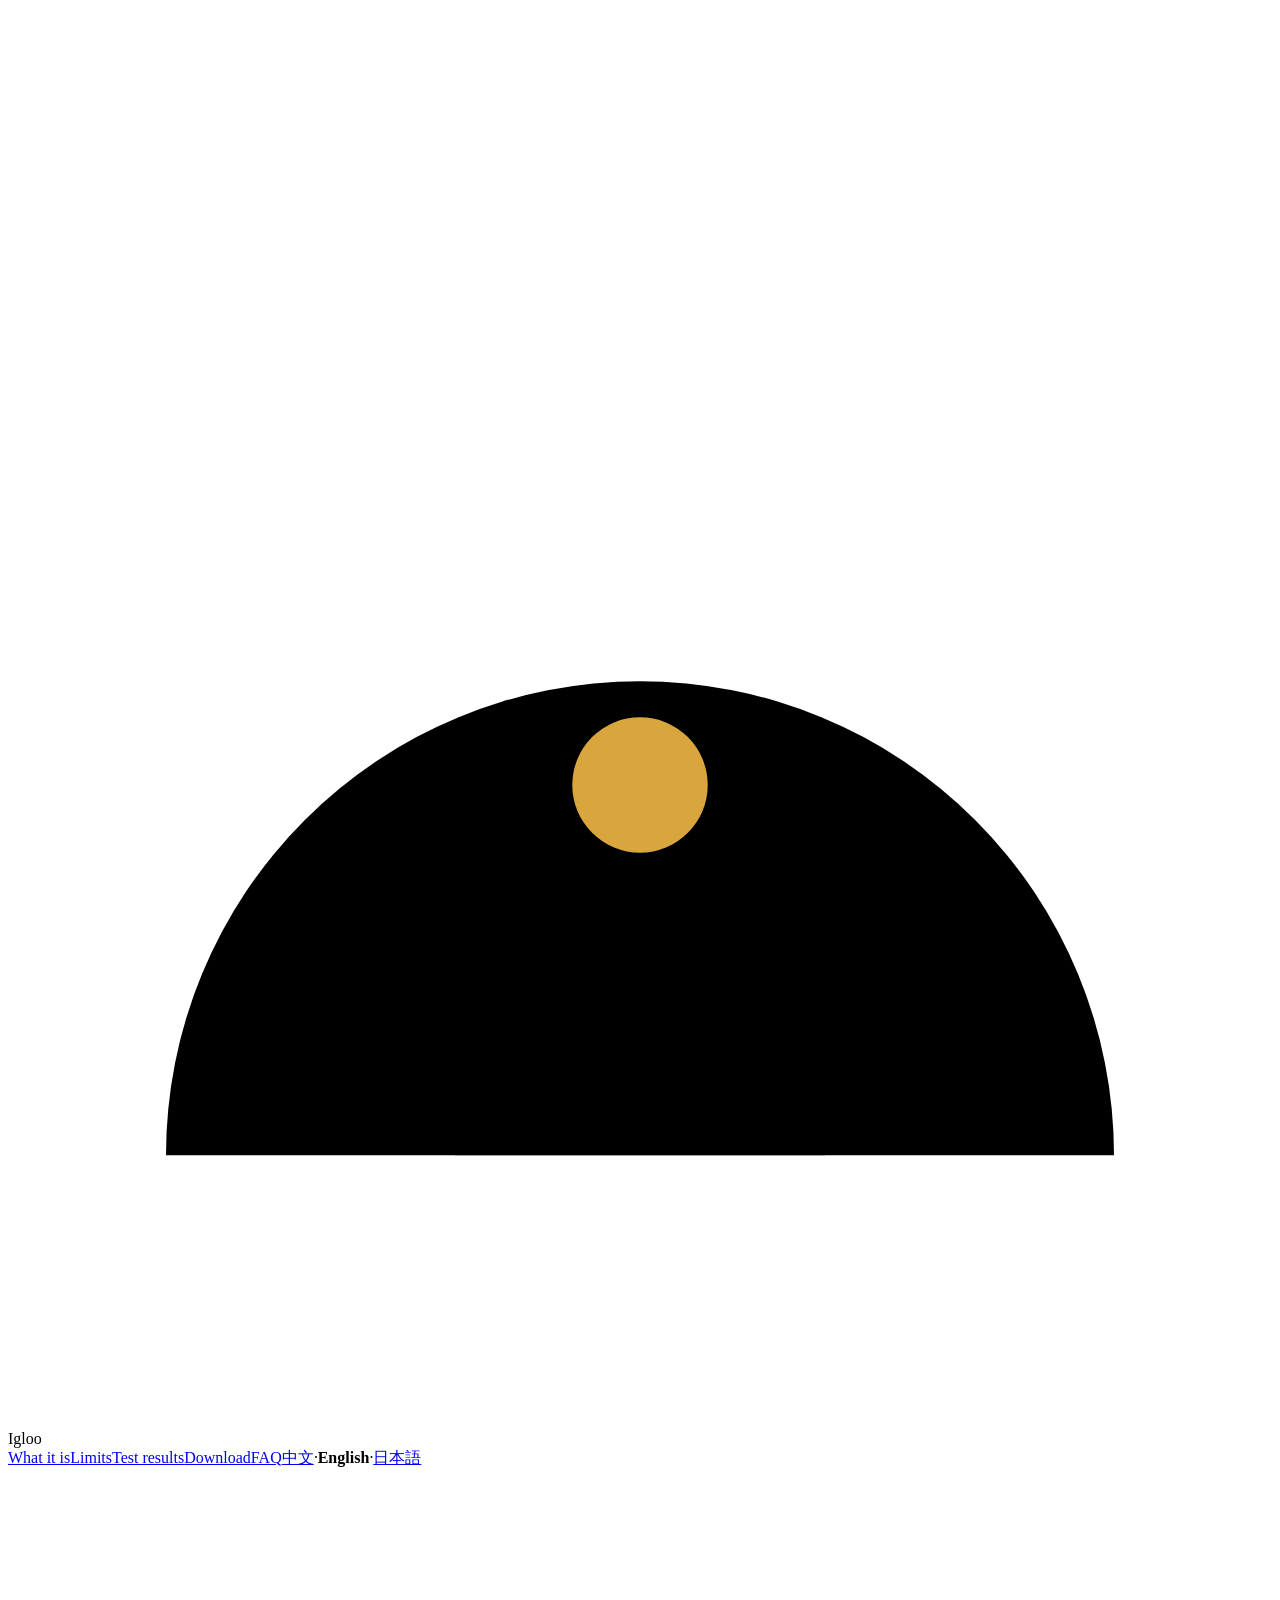
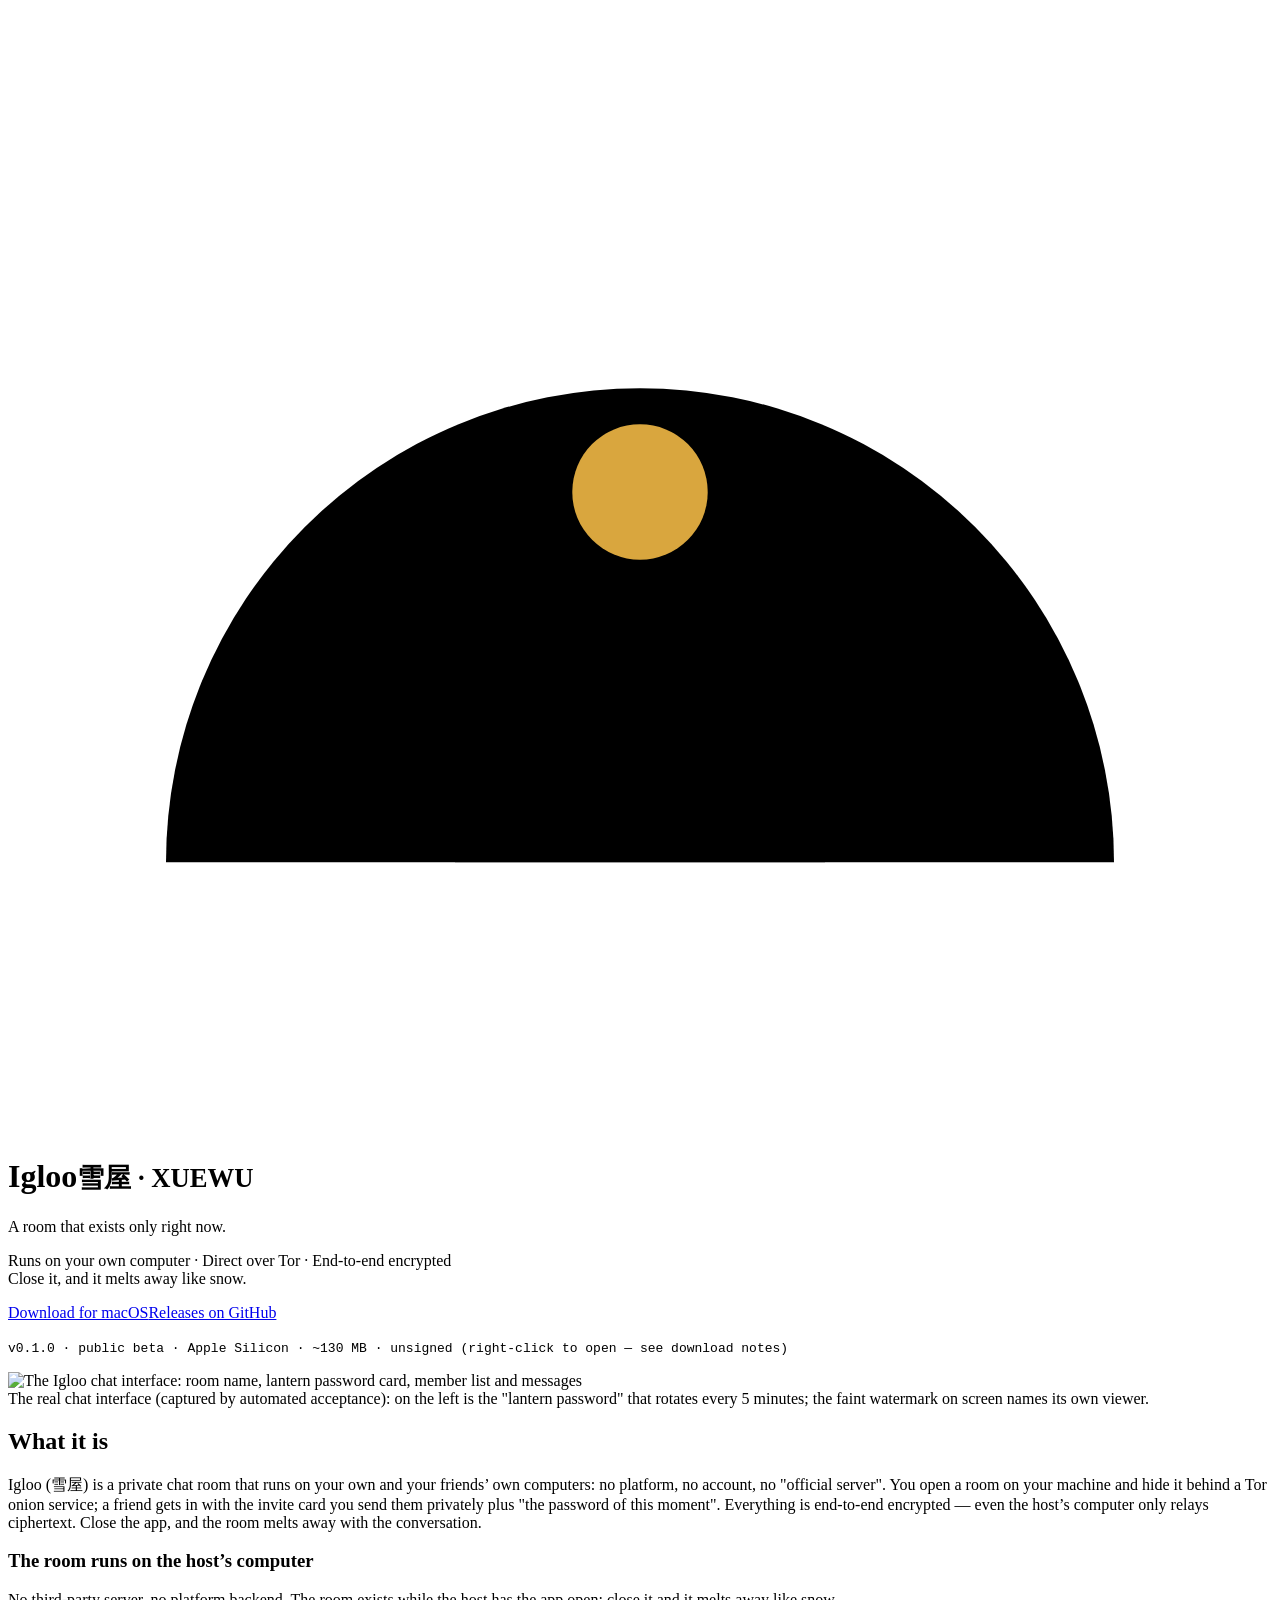
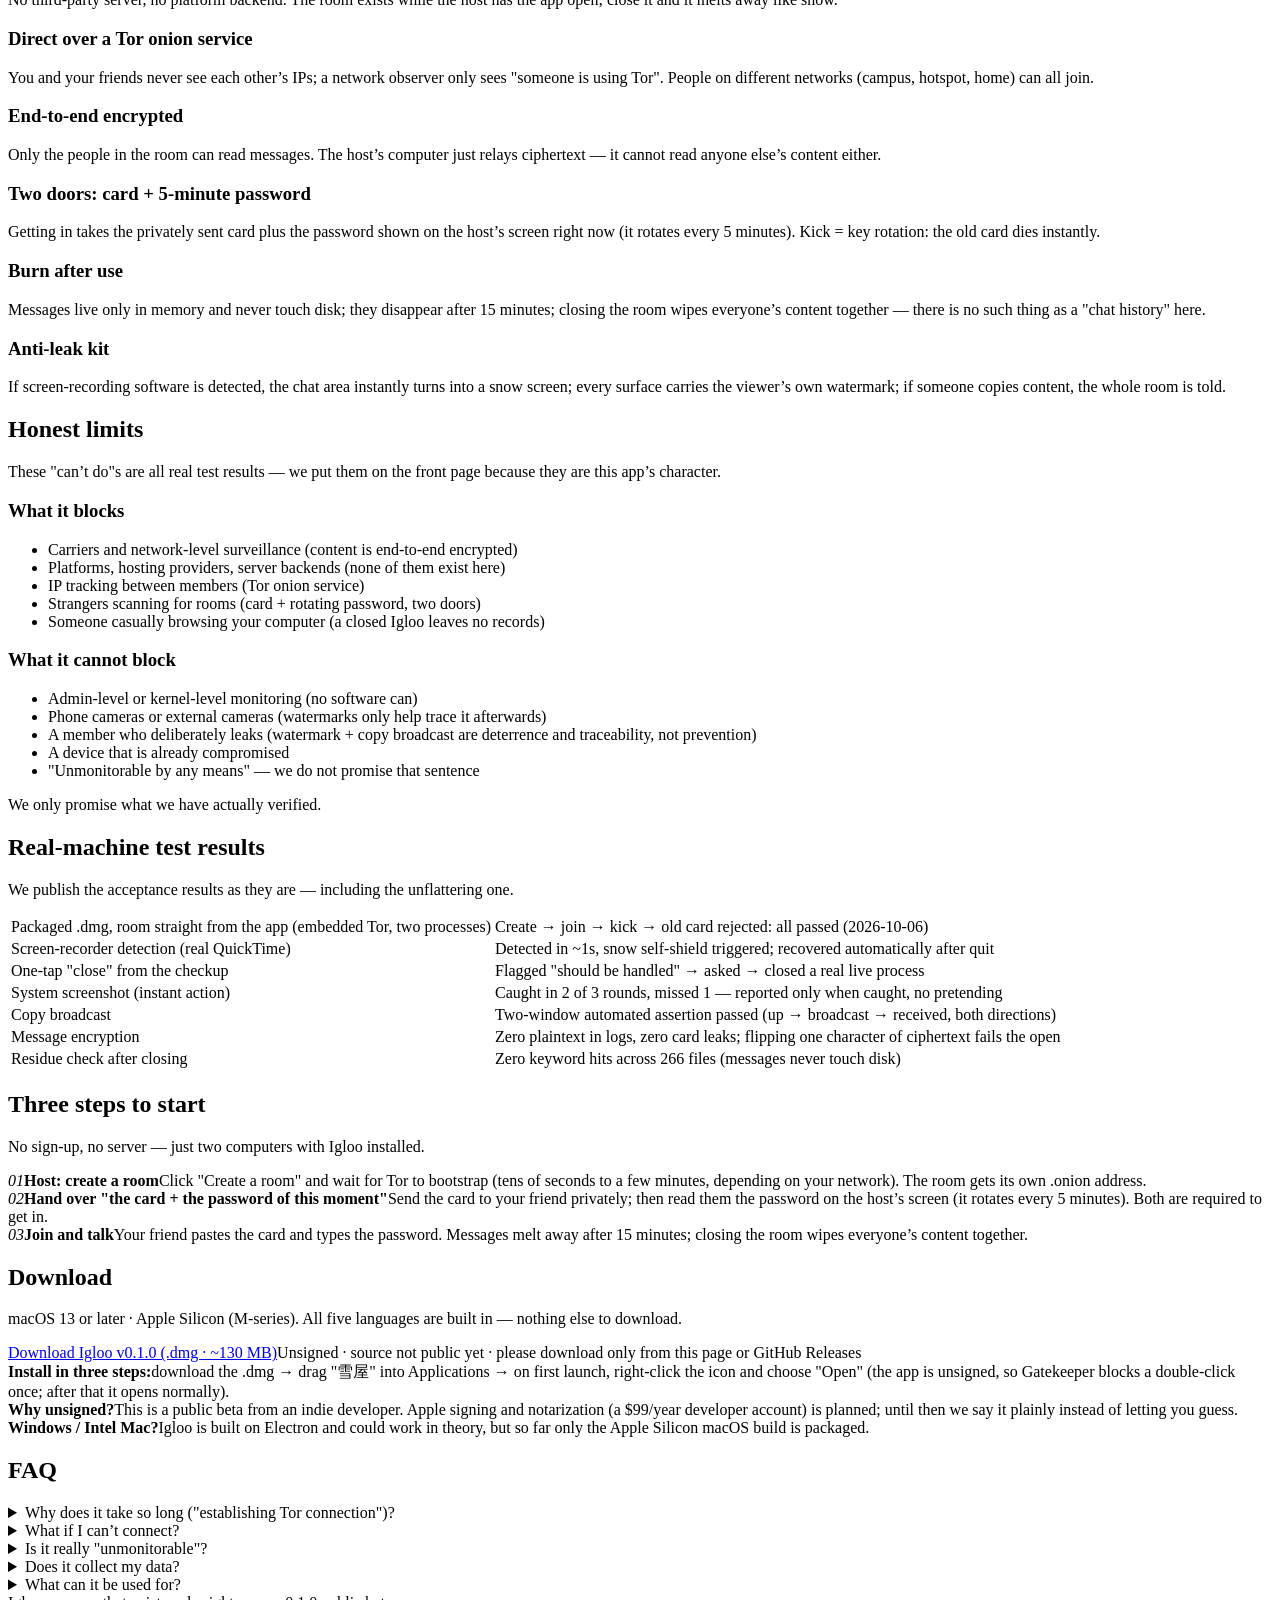
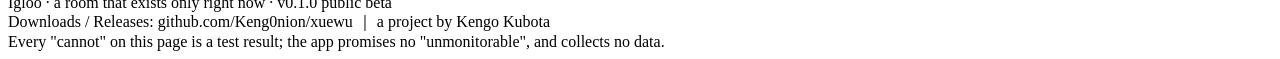
==== en/index.html @ 3a581c91 "site publish 2026-10-06 20:50" ====
<!DOCTYPE html><html lang="en"><head><meta charset="utf-8"><meta name="viewport" content="width=device-width, initial-scale=1"><title>Igloo · a room that exists only right now</title><meta name="description" content="Igloo (雪屋) is a private chat room that runs on your own computer, reaches your friends directly over Tor, is end-to-end encrypted — and melts away when closed. macOS · Apple Silicon · free to download."><link rel="canonical" href="https://keng0nion.github.io/xuewu/en/"><link rel="icon" type="image/svg+xml" href="/xuewu/favicon.svg"><link rel="alternate" hreflang="zh" href="https://keng0nion.github.io/xuewu/"><link rel="alternate" hreflang="en" href="https://keng0nion.github.io/xuewu/en/"><link rel="alternate" hreflang="ja" href="https://keng0nion.github.io/xuewu/ja/"><meta property="og:title" content="Igloo · a room that exists only right now"><meta property="og:description" content="Igloo (雪屋) is a private chat room that runs on your own computer, reaches your friends directly over Tor, is end-to-end encrypted — and melts away when closed. macOS · Apple Silicon · free to download."><meta property="og:type" content="website"><link rel="stylesheet" href="/xuewu/_astro/Home.BK3CpXtd.css"></head><body><canvas id="snow" aria-hidden="true"></canvas><script type="module" src="/xuewu/_astro/SnowField.astro_astro_type_script_index_0_lang.D_aBymF0.js"></script><div class="wrap"><div class="top"><svg class="mark" viewBox="0 0 28 28" aria-hidden="true"><path d="M3.5 22a10.5 10.5 0 0 1 21 0Z"></path><path d="M9.9 22v-1.8a4.1 4.1 0 0 1 8.2 0V22" opacity=".75"></path><circle cx="14" cy="13.8" r="1.5" style="fill:#D9A63E;stroke:none"></circle></svg><span class="name">Igloo</span><nav><a href="#what">What it is</a><a href="#bounds">Limits</a><a href="#tests">Test results</a><a href="#download">Download</a><a href="#faq">FAQ</a><span class="lang"><a href="/xuewu/">中文</a><i>·</i><b>English</b><i>·</i><a href="/xuewu/ja/">日本語</a></span></nav></div><div class="hero"><svg class="bigmark" viewBox="0 0 28 28" aria-hidden="true"><path d="M3.5 22a10.5 10.5 0 0 1 21 0Z"></path><path d="M9.9 22v-1.8a4.1 4.1 0 0 1 8.2 0V22" opacity=".75"></path><circle cx="14" cy="13.8" r="1.5" style="fill:#D9A63E;stroke:none"></circle></svg><h1>Igloo<small>雪屋 · XUEWU</small></h1><p class="tagline">A room that exists only right now.</p><p class="sub">Runs on your own computer · Direct over Tor · End-to-end encrypted<br>Close it, and it melts away like snow.</p><div class="cta"><a class="btn primary" href="#download">Download for macOS</a><a class="btn" href="https://github.com/Keng0nion/xuewu">Releases on GitHub</a></div><p class="meta"><code>v0.1.0 · public beta · Apple Silicon · ~130 MB · unsigned (right-click to open — see download notes)</code></p><div class="shot" data-snow-surface><img src="/xuewu/room.png" alt="The Igloo chat interface: room name, lantern password card, member list and messages"><div class="cap">The real chat interface (captured by automated acceptance): on the left is the &quot;lantern password&quot; that rotates every 5 minutes; the faint watermark on screen names its own viewer.</div></div></div><section id="what"><h2>What it is</h2><p class="intro">Igloo (雪屋) is a private chat room that runs on your own and your friends’ own computers: no platform, no account, no &quot;official server&quot;. You open a room on your machine and hide it behind a Tor onion service; a friend gets in with the invite card you send them privately plus &quot;the password of this moment&quot;. Everything is end-to-end encrypted — even the host’s computer only relays ciphertext. Close the app, and the room melts away with the conversation.</p><div class="grid2"><div class="feat"><h3>The room runs on the host’s computer</h3><p>No third-party server, no platform backend. The room exists while the host has the app open; close it and it melts away like snow.</p></div><div class="feat"><h3>Direct over a Tor onion service</h3><p>You and your friends never see each other’s IPs; a network observer only sees &quot;someone is using Tor&quot;. People on different networks (campus, hotspot, home) can all join.</p></div><div class="feat"><h3>End-to-end encrypted</h3><p>Only the people in the room can read messages. The host’s computer just relays ciphertext — it cannot read anyone else’s content either.</p></div><div class="feat"><h3>Two doors: card + 5-minute password</h3><p>Getting in takes the privately sent card plus the password shown on the host’s screen right now (it rotates every 5 minutes). Kick = key rotation: the old card dies instantly.</p></div><div class="feat"><h3>Burn after use</h3><p>Messages live only in memory and never touch disk; they disappear after 15 minutes; closing the room wipes everyone’s content together — there is no such thing as a &quot;chat history&quot; here.</p></div><div class="feat"><h3>Anti-leak kit</h3><p>If screen-recording software is detected, the chat area instantly turns into a snow screen; every surface carries the viewer’s own watermark; if someone copies content, the whole room is told.</p></div></div></section><section id="bounds"><h2>Honest limits</h2><p class="lead">These &quot;can’t do&quot;s are all real test results — we put them on the front page because they are this app’s character.</p><div class="bounds"><div class="b can"><h3>What it blocks</h3><ul><li>Carriers and network-level surveillance (content is end-to-end encrypted)</li><li>Platforms, hosting providers, server backends (none of them exist here)</li><li>IP tracking between members (Tor onion service)</li><li>Strangers scanning for rooms (card + rotating password, two doors)</li><li>Someone casually browsing your computer (a closed Igloo leaves no records)</li></ul></div><div class="b cant"><h3>What it cannot block</h3><ul><li>Admin-level or kernel-level monitoring (no software can)</li><li>Phone cameras or external cameras (watermarks only help trace it afterwards)</li><li>A member who deliberately leaks (watermark + copy broadcast are deterrence and traceability, not prevention)</li><li>A device that is already compromised</li><li>&quot;Unmonitorable by any means&quot; — we do not promise that sentence</li></ul></div></div><p class="promise">We only promise what we have actually verified.</p></section><section id="tests"><h2>Real-machine test results</h2><p class="lead">We publish the acceptance results as they are — including the unflattering one.</p><table class="res"><tr><td>Packaged .dmg, room straight from the app (embedded Tor, two processes)</td><td class="y">Create → join → kick → old card rejected: all passed (2026-10-06)</td></tr><tr><td>Screen-recorder detection (real QuickTime)</td><td class="y">Detected in ~1s, snow self-shield triggered; recovered automatically after quit</td></tr><tr><td>One-tap &quot;close&quot; from the checkup</td><td class="y">Flagged &quot;should be handled&quot; → asked → closed a real live process</td></tr><tr><td>System screenshot (instant action)</td><td class="w">Caught in 2 of 3 rounds, missed 1 — reported only when caught, no pretending</td></tr><tr><td>Copy broadcast</td><td class="y">Two-window automated assertion passed (up → broadcast → received, both directions)</td></tr><tr><td>Message encryption</td><td class="y">Zero plaintext in logs, zero card leaks; flipping one character of ciphertext fails the open</td></tr><tr><td>Residue check after closing</td><td class="y">Zero keyword hits across 266 files (messages never touch disk)</td></tr></table></section><section id="how"><h2>Three steps to start</h2><p class="lead">No sign-up, no server — just two computers with Igloo installed.</p><div class="steps"><div class="step"><i>01</i><b>Host: create a room</b><span>Click &quot;Create a room&quot; and wait for Tor to bootstrap (tens of seconds to a few minutes, depending on your network). The room gets its own .onion address.</span></div><div class="step"><i>02</i><b>Hand over &quot;the card + the password of this moment&quot;</b><span>Send the card to your friend privately; then read them the password on the host’s screen (it rotates every 5 minutes). Both are required to get in.</span></div><div class="step"><i>03</i><b>Join and talk</b><span>Your friend pastes the card and types the password. Messages melt away after 15 minutes; closing the room wipes everyone’s content together.</span></div></div></section><section id="download"><h2>Download</h2><p class="lead">macOS 13 or later · Apple Silicon (M-series). All five languages are built in — nothing else to download.</p><div class="dl"><div class="row"><a class="btn primary" href="https://github.com/Keng0nion/xuewu/releases/latest/download/Igloo-0.1.0-arm64.dmg">Download Igloo v0.1.0 (.dmg · ~130 MB)</a><span class="meta" style="margin:0">Unsigned · source not public yet · please download only from this page or GitHub Releases</span></div><div class="install"><b>Install in three steps:</b>download the .dmg → drag &quot;雪屋&quot; into Applications → on first launch, right-click the icon and choose &quot;Open&quot; (the app is unsigned, so Gatekeeper blocks a double-click once; after that it opens normally).<br><b>Why unsigned?</b>This is a public beta from an indie developer. Apple signing and notarization (a $99/year developer account) is planned; until then we say it plainly instead of letting you guess.<br><b>Windows / Intel Mac?</b>Igloo is built on Electron and could work in theory, but so far only the Apple Silicon macOS build is packaged.</div></div></section><section id="faq"><h2>FAQ</h2><details><summary>Why does it take so long (&quot;establishing Tor connection&quot;)?</summary><p>Tor first has to pick circuits and download network descriptions; the first bootstrap usually takes tens of seconds to a few minutes — it is not stuck. The waiting screen shows the real stages as they happen (Tor connection → room connection) and offers a &quot;cancel&quot; after three seconds.</p></details><details><summary>What if I can’t connect?</summary><p>Two common causes: ① the password expired — it rotates every 5 minutes, so ask for &quot;the one right now&quot;; ② the host closed the room, or the network hiccuped. The UI tells you which one it is; it never pretends to be connecting.</p></details><details><summary>Is it really &quot;unmonitorable&quot;?</summary><p>We do not promise that sentence — no software can. Igloo does two things: it blocks network-level surveillance (end-to-end encryption + Tor), and it does its best on the device side (a checkup for screen recorders, remote control, login items, with a heads-up when something looks off). If the other side’s monitoring sits at the lowest level of your OS, or they have your admin rights: no software can stop that, and neither can Igloo.</p></details><details><summary>Does it collect my data?</summary><p>Zero telemetry, zero update checks, zero cloud. Apart from talking to the local Tor process, it makes no network requests. The only disk write is one line of language preference (mode 0600); messages, keys and cards live only in memory and are zeroed on close. You can verify it yourself: after closing Igloo, look at ~/Library/Application Support/雪屋 (just that one line) and any xuewu* files under /tmp (nothing is left). Our own residue checker found zero keyword hits across 266 files.</p></details><details><summary>What can it be used for?</summary><p>Private communication: friend groups, family, conversations that need to stay private. Please follow the laws where you live.</p></details></section><footer>Igloo · a room that exists only right now · v0.1.0 public beta<br>Downloads / Releases: github.com/Keng0nion/xuewu ｜ a project by Kengo Kubota<br>Every &quot;cannot&quot; on this page is a test result; the app promises no &quot;unmonitorable&quot;, and collects no data.</footer></div></body></html>
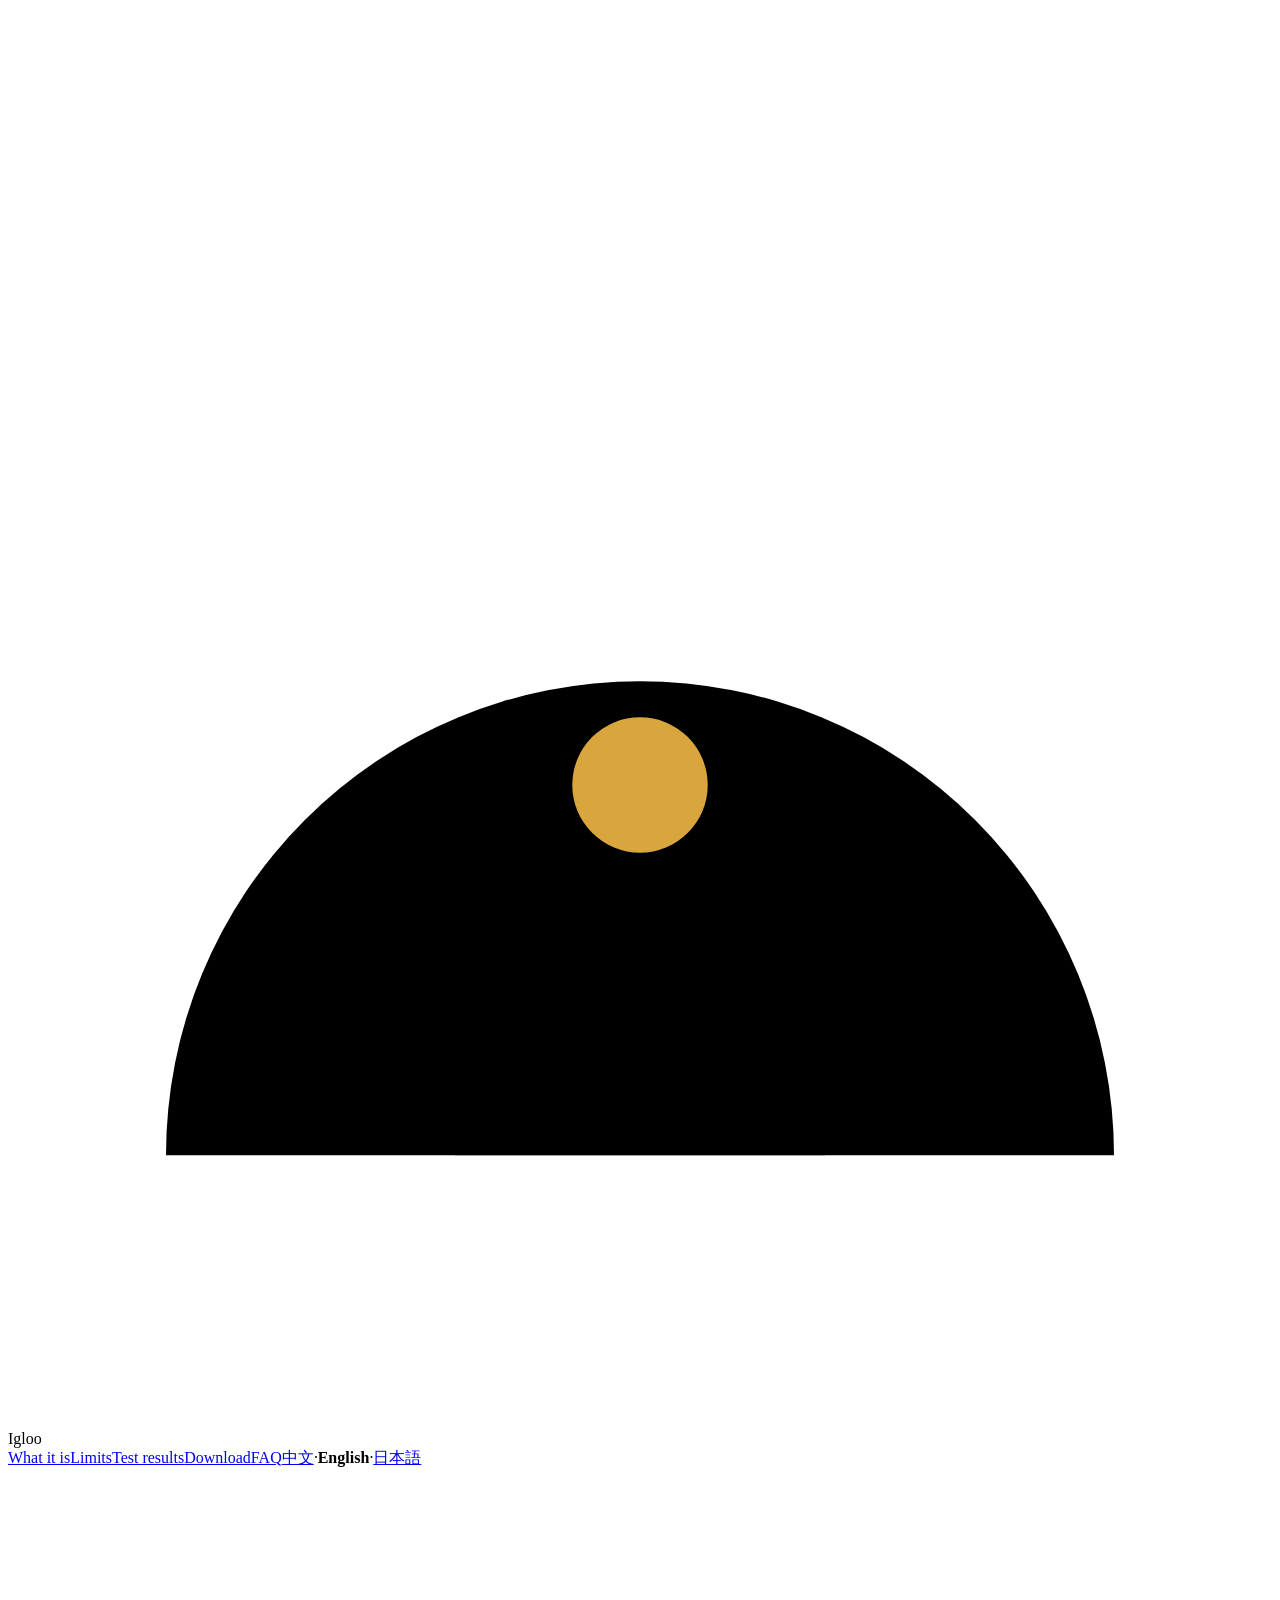
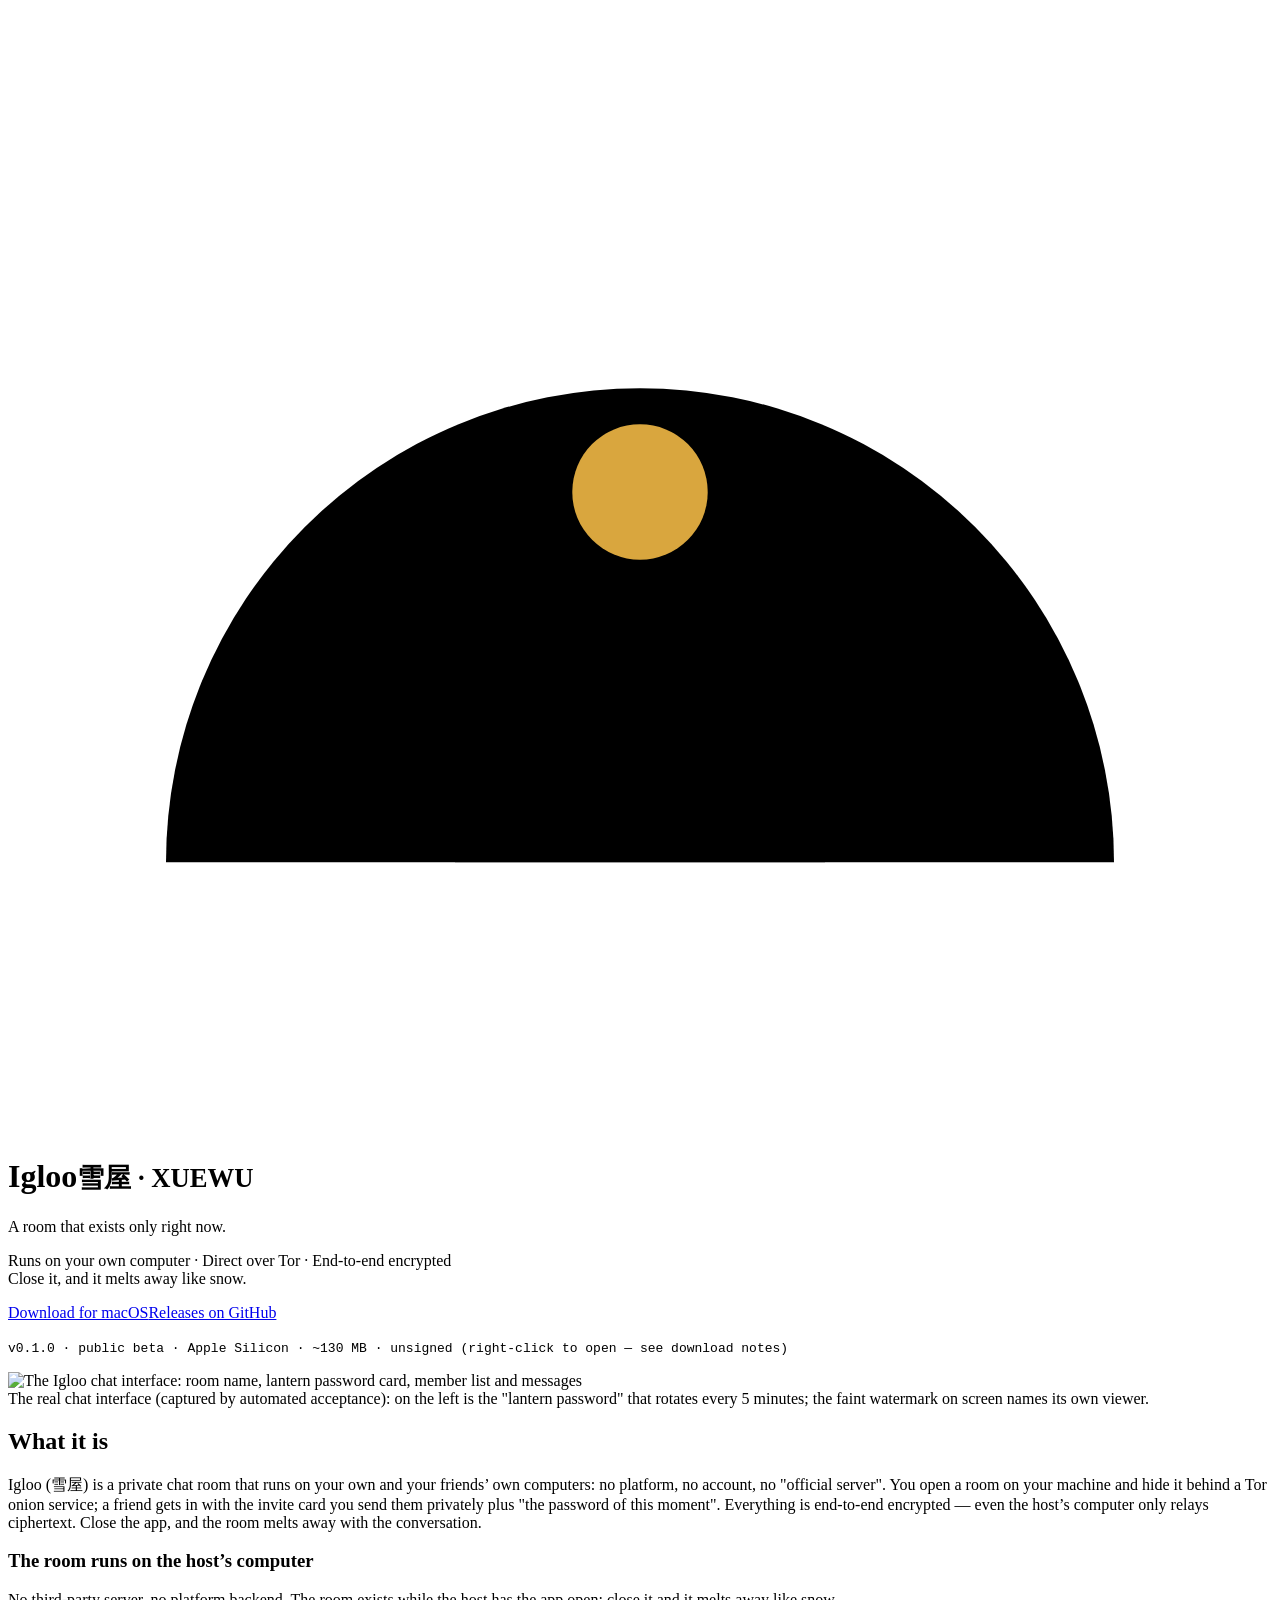
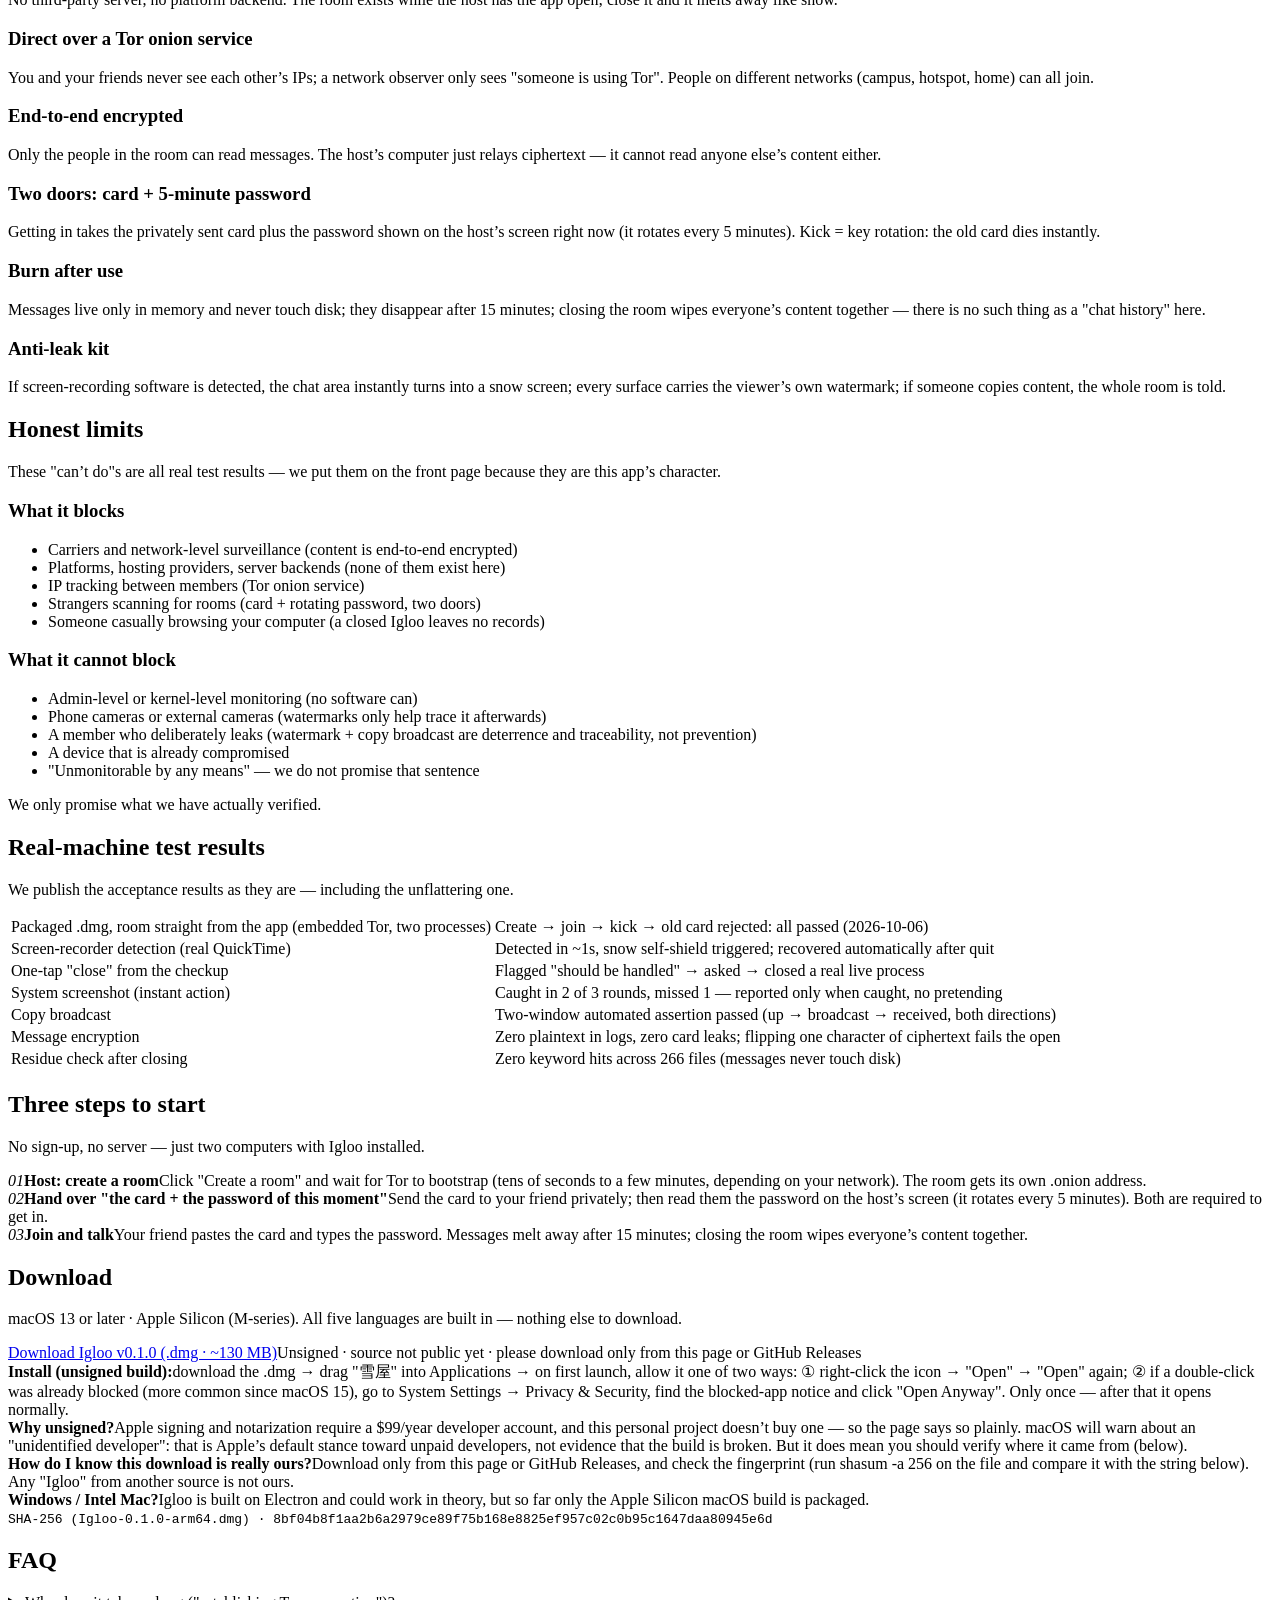
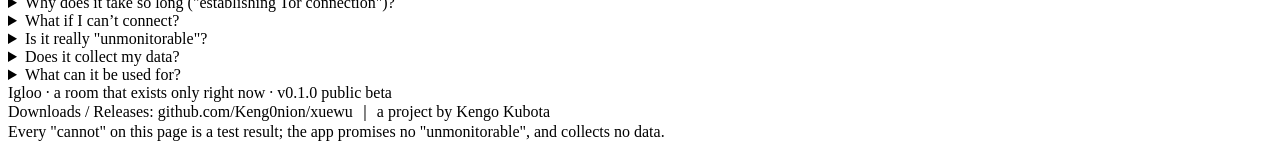
==== commit 1d7cbfec: "site publish 2026-10-06 23:36" ====
--- a/en/index.html
+++ b/en/index.html
@@ -1 +1 @@
-<!DOCTYPE html><html lang="en"><head><meta charset="utf-8"><meta name="viewport" content="width=device-width, initial-scale=1"><title>Igloo · a room that exists only right now</title><meta name="description" content="Igloo (雪屋) is a private chat room that runs on your own computer, reaches your friends directly over Tor, is end-to-end encrypted — and melts away when closed. macOS · Apple Silicon · free to download."><link rel="canonical" href="https://keng0nion.github.io/xuewu/en/"><link rel="icon" type="image/svg+xml" href="/xuewu/favicon.svg"><link rel="alternate" hreflang="zh" href="https://keng0nion.github.io/xuewu/"><link rel="alternate" hreflang="en" href="https://keng0nion.github.io/xuewu/en/"><link rel="alternate" hreflang="ja" href="https://keng0nion.github.io/xuewu/ja/"><meta property="og:title" content="Igloo · a room that exists only right now"><meta property="og:description" content="Igloo (雪屋) is a private chat room that runs on your own computer, reaches your friends directly over Tor, is end-to-end encrypted — and melts away when closed. macOS · Apple Silicon · free to download."><meta property="og:type" content="website"><link rel="stylesheet" href="/xuewu/_astro/Home.BK3CpXtd.css"></head><body><canvas id="snow" aria-hidden="true"></canvas><script type="module" src="/xuewu/_astro/SnowField.astro_astro_type_script_index_0_lang.D_aBymF0.js"></script><div class="wrap"><div class="top"><svg class="mark" viewBox="0 0 28 28" aria-hidden="true"><path d="M3.5 22a10.5 10.5 0 0 1 21 0Z"></path><path d="M9.9 22v-1.8a4.1 4.1 0 0 1 8.2 0V22" opacity=".75"></path><circle cx="14" cy="13.8" r="1.5" style="fill:#D9A63E;stroke:none"></circle></svg><span class="name">Igloo</span><nav><a href="#what">What it is</a><a href="#bounds">Limits</a><a href="#tests">Test results</a><a href="#download">Download</a><a href="#faq">FAQ</a><span class="lang"><a href="/xuewu/">中文</a><i>·</i><b>English</b><i>·</i><a href="/xuewu/ja/">日本語</a></span></nav></div><div class="hero"><svg class="bigmark" viewBox="0 0 28 28" aria-hidden="true"><path d="M3.5 22a10.5 10.5 0 0 1 21 0Z"></path><path d="M9.9 22v-1.8a4.1 4.1 0 0 1 8.2 0V22" opacity=".75"></path><circle cx="14" cy="13.8" r="1.5" style="fill:#D9A63E;stroke:none"></circle></svg><h1>Igloo<small>雪屋 · XUEWU</small></h1><p class="tagline">A room that exists only right now.</p><p class="sub">Runs on your own computer · Direct over Tor · End-to-end encrypted<br>Close it, and it melts away like snow.</p><div class="cta"><a class="btn primary" href="#download">Download for macOS</a><a class="btn" href="https://github.com/Keng0nion/xuewu">Releases on GitHub</a></div><p class="meta"><code>v0.1.0 · public beta · Apple Silicon · ~130 MB · unsigned (right-click to open — see download notes)</code></p><div class="shot" data-snow-surface><img src="/xuewu/room.png" alt="The Igloo chat interface: room name, lantern password card, member list and messages"><div class="cap">The real chat interface (captured by automated acceptance): on the left is the &quot;lantern password&quot; that rotates every 5 minutes; the faint watermark on screen names its own viewer.</div></div></div><section id="what"><h2>What it is</h2><p class="intro">Igloo (雪屋) is a private chat room that runs on your own and your friends’ own computers: no platform, no account, no &quot;official server&quot;. You open a room on your machine and hide it behind a Tor onion service; a friend gets in with the invite card you send them privately plus &quot;the password of this moment&quot;. Everything is end-to-end encrypted — even the host’s computer only relays ciphertext. Close the app, and the room melts away with the conversation.</p><div class="grid2"><div class="feat"><h3>The room runs on the host’s computer</h3><p>No third-party server, no platform backend. The room exists while the host has the app open; close it and it melts away like snow.</p></div><div class="feat"><h3>Direct over a Tor onion service</h3><p>You and your friends never see each other’s IPs; a network observer only sees &quot;someone is using Tor&quot;. People on different networks (campus, hotspot, home) can all join.</p></div><div class="feat"><h3>End-to-end encrypted</h3><p>Only the people in the room can read messages. The host’s computer just relays ciphertext — it cannot read anyone else’s content either.</p></div><div class="feat"><h3>Two doors: card + 5-minute password</h3><p>Getting in takes the privately sent card plus the password shown on the host’s screen right now (it rotates every 5 minutes). Kick = key rotation: the old card dies instantly.</p></div><div class="feat"><h3>Burn after use</h3><p>Messages live only in memory and never touch disk; they disappear after 15 minutes; closing the room wipes everyone’s content together — there is no such thing as a &quot;chat history&quot; here.</p></div><div class="feat"><h3>Anti-leak kit</h3><p>If screen-recording software is detected, the chat area instantly turns into a snow screen; every surface carries the viewer’s own watermark; if someone copies content, the whole room is told.</p></div></div></section><section id="bounds"><h2>Honest limits</h2><p class="lead">These &quot;can’t do&quot;s are all real test results — we put them on the front page because they are this app’s character.</p><div class="bounds"><div class="b can"><h3>What it blocks</h3><ul><li>Carriers and network-level surveillance (content is end-to-end encrypted)</li><li>Platforms, hosting providers, server backends (none of them exist here)</li><li>IP tracking between members (Tor onion service)</li><li>Strangers scanning for rooms (card + rotating password, two doors)</li><li>Someone casually browsing your computer (a closed Igloo leaves no records)</li></ul></div><div class="b cant"><h3>What it cannot block</h3><ul><li>Admin-level or kernel-level monitoring (no software can)</li><li>Phone cameras or external cameras (watermarks only help trace it afterwards)</li><li>A member who deliberately leaks (watermark + copy broadcast are deterrence and traceability, not prevention)</li><li>A device that is already compromised</li><li>&quot;Unmonitorable by any means&quot; — we do not promise that sentence</li></ul></div></div><p class="promise">We only promise what we have actually verified.</p></section><section id="tests"><h2>Real-machine test results</h2><p class="lead">We publish the acceptance results as they are — including the unflattering one.</p><table class="res"><tr><td>Packaged .dmg, room straight from the app (embedded Tor, two processes)</td><td class="y">Create → join → kick → old card rejected: all passed (2026-10-06)</td></tr><tr><td>Screen-recorder detection (real QuickTime)</td><td class="y">Detected in ~1s, snow self-shield triggered; recovered automatically after quit</td></tr><tr><td>One-tap &quot;close&quot; from the checkup</td><td class="y">Flagged &quot;should be handled&quot; → asked → closed a real live process</td></tr><tr><td>System screenshot (instant action)</td><td class="w">Caught in 2 of 3 rounds, missed 1 — reported only when caught, no pretending</td></tr><tr><td>Copy broadcast</td><td class="y">Two-window automated assertion passed (up → broadcast → received, both directions)</td></tr><tr><td>Message encryption</td><td class="y">Zero plaintext in logs, zero card leaks; flipping one character of ciphertext fails the open</td></tr><tr><td>Residue check after closing</td><td class="y">Zero keyword hits across 266 files (messages never touch disk)</td></tr></table></section><section id="how"><h2>Three steps to start</h2><p class="lead">No sign-up, no server — just two computers with Igloo installed.</p><div class="steps"><div class="step"><i>01</i><b>Host: create a room</b><span>Click &quot;Create a room&quot; and wait for Tor to bootstrap (tens of seconds to a few minutes, depending on your network). The room gets its own .onion address.</span></div><div class="step"><i>02</i><b>Hand over &quot;the card + the password of this moment&quot;</b><span>Send the card to your friend privately; then read them the password on the host’s screen (it rotates every 5 minutes). Both are required to get in.</span></div><div class="step"><i>03</i><b>Join and talk</b><span>Your friend pastes the card and types the password. Messages melt away after 15 minutes; closing the room wipes everyone’s content together.</span></div></div></section><section id="download"><h2>Download</h2><p class="lead">macOS 13 or later · Apple Silicon (M-series). All five languages are built in — nothing else to download.</p><div class="dl"><div class="row"><a class="btn primary" href="https://github.com/Keng0nion/xuewu/releases/latest/download/Igloo-0.1.0-arm64.dmg">Download Igloo v0.1.0 (.dmg · ~130 MB)</a><span class="meta" style="margin:0">Unsigned · source not public yet · please download only from this page or GitHub Releases</span></div><div class="install"><b>Install in three steps:</b>download the .dmg → drag &quot;雪屋&quot; into Applications → on first launch, right-click the icon and choose &quot;Open&quot; (the app is unsigned, so Gatekeeper blocks a double-click once; after that it opens normally).<br><b>Why unsigned?</b>This is a public beta from an indie developer. Apple signing and notarization (a $99/year developer account) is planned; until then we say it plainly instead of letting you guess.<br><b>Windows / Intel Mac?</b>Igloo is built on Electron and could work in theory, but so far only the Apple Silicon macOS build is packaged.</div></div></section><section id="faq"><h2>FAQ</h2><details><summary>Why does it take so long (&quot;establishing Tor connection&quot;)?</summary><p>Tor first has to pick circuits and download network descriptions; the first bootstrap usually takes tens of seconds to a few minutes — it is not stuck. The waiting screen shows the real stages as they happen (Tor connection → room connection) and offers a &quot;cancel&quot; after three seconds.</p></details><details><summary>What if I can’t connect?</summary><p>Two common causes: ① the password expired — it rotates every 5 minutes, so ask for &quot;the one right now&quot;; ② the host closed the room, or the network hiccuped. The UI tells you which one it is; it never pretends to be connecting.</p></details><details><summary>Is it really &quot;unmonitorable&quot;?</summary><p>We do not promise that sentence — no software can. Igloo does two things: it blocks network-level surveillance (end-to-end encryption + Tor), and it does its best on the device side (a checkup for screen recorders, remote control, login items, with a heads-up when something looks off). If the other side’s monitoring sits at the lowest level of your OS, or they have your admin rights: no software can stop that, and neither can Igloo.</p></details><details><summary>Does it collect my data?</summary><p>Zero telemetry, zero update checks, zero cloud. Apart from talking to the local Tor process, it makes no network requests. The only disk write is one line of language preference (mode 0600); messages, keys and cards live only in memory and are zeroed on close. You can verify it yourself: after closing Igloo, look at ~/Library/Application Support/雪屋 (just that one line) and any xuewu* files under /tmp (nothing is left). Our own residue checker found zero keyword hits across 266 files.</p></details><details><summary>What can it be used for?</summary><p>Private communication: friend groups, family, conversations that need to stay private. Please follow the laws where you live.</p></details></section><footer>Igloo · a room that exists only right now · v0.1.0 public beta<br>Downloads / Releases: github.com/Keng0nion/xuewu ｜ a project by Kengo Kubota<br>Every &quot;cannot&quot; on this page is a test result; the app promises no &quot;unmonitorable&quot;, and collects no data.</footer></div></body></html>+<!DOCTYPE html><html lang="en"><head><meta charset="utf-8"><meta name="viewport" content="width=device-width, initial-scale=1"><title>Igloo · a room that exists only right now</title><meta name="description" content="Igloo (雪屋) is a private chat room that runs on your own computer, reaches your friends directly over Tor, is end-to-end encrypted — and melts away when closed. macOS · Apple Silicon · free to download."><link rel="canonical" href="https://keng0nion.github.io/xuewu/en/"><link rel="icon" type="image/svg+xml" href="/xuewu/favicon.svg"><link rel="alternate" hreflang="zh" href="https://keng0nion.github.io/xuewu/"><link rel="alternate" hreflang="en" href="https://keng0nion.github.io/xuewu/en/"><link rel="alternate" hreflang="ja" href="https://keng0nion.github.io/xuewu/ja/"><meta property="og:title" content="Igloo · a room that exists only right now"><meta property="og:description" content="Igloo (雪屋) is a private chat room that runs on your own computer, reaches your friends directly over Tor, is end-to-end encrypted — and melts away when closed. macOS · Apple Silicon · free to download."><meta property="og:type" content="website"><link rel="stylesheet" href="/xuewu/_astro/Home.BnpmYeyb.css"></head><body><canvas id="snow" aria-hidden="true"></canvas><script type="module" src="/xuewu/_astro/SnowField.astro_astro_type_script_index_0_lang.C2a9gb9Y.js"></script><div class="wrap"><div class="top"><svg class="mark" viewBox="0 0 28 28" aria-hidden="true"><path d="M3.5 22a10.5 10.5 0 0 1 21 0Z"></path><path d="M9.9 22v-1.8a4.1 4.1 0 0 1 8.2 0V22" opacity=".75"></path><circle cx="14" cy="13.8" r="1.5" style="fill:#D9A63E;stroke:none"></circle></svg><span class="name">Igloo</span><nav><a href="#what">What it is</a><a href="#bounds">Limits</a><a href="#tests">Test results</a><a href="#download">Download</a><a href="#faq">FAQ</a><span class="lang"><a href="/xuewu/">中文</a><i>·</i><b>English</b><i>·</i><a href="/xuewu/ja/">日本語</a></span></nav></div><div class="hero"><svg class="bigmark" viewBox="0 0 28 28" aria-hidden="true"><path d="M3.5 22a10.5 10.5 0 0 1 21 0Z"></path><path d="M9.9 22v-1.8a4.1 4.1 0 0 1 8.2 0V22" opacity=".75"></path><circle cx="14" cy="13.8" r="1.5" style="fill:#D9A63E;stroke:none"></circle></svg><h1>Igloo<small>雪屋 · XUEWU</small></h1><p class="tagline">A room that exists only right now.</p><p class="sub">Runs on your own computer · Direct over Tor · End-to-end encrypted<br>Close it, and it melts away like snow.</p><div class="cta"><a class="btn primary" href="#download">Download for macOS</a><a class="btn" href="https://github.com/Keng0nion/xuewu">Releases on GitHub</a></div><p class="meta"><code>v0.1.0 · public beta · Apple Silicon · ~130 MB · unsigned (right-click to open — see download notes)</code></p><div class="shot" data-snow-surface><img src="/xuewu/room.png" alt="The Igloo chat interface: room name, lantern password card, member list and messages"><div class="cap">The real chat interface (captured by automated acceptance): on the left is the &quot;lantern password&quot; that rotates every 5 minutes; the faint watermark on screen names its own viewer.</div></div></div><section id="what"><h2>What it is</h2><p class="intro">Igloo (雪屋) is a private chat room that runs on your own and your friends’ own computers: no platform, no account, no &quot;official server&quot;. You open a room on your machine and hide it behind a Tor onion service; a friend gets in with the invite card you send them privately plus &quot;the password of this moment&quot;. Everything is end-to-end encrypted — even the host’s computer only relays ciphertext. Close the app, and the room melts away with the conversation.</p><div class="grid2"><div class="feat"><h3>The room runs on the host’s computer</h3><p>No third-party server, no platform backend. The room exists while the host has the app open; close it and it melts away like snow.</p></div><div class="feat"><h3>Direct over a Tor onion service</h3><p>You and your friends never see each other’s IPs; a network observer only sees &quot;someone is using Tor&quot;. People on different networks (campus, hotspot, home) can all join.</p></div><div class="feat"><h3>End-to-end encrypted</h3><p>Only the people in the room can read messages. The host’s computer just relays ciphertext — it cannot read anyone else’s content either.</p></div><div class="feat"><h3>Two doors: card + 5-minute password</h3><p>Getting in takes the privately sent card plus the password shown on the host’s screen right now (it rotates every 5 minutes). Kick = key rotation: the old card dies instantly.</p></div><div class="feat"><h3>Burn after use</h3><p>Messages live only in memory and never touch disk; they disappear after 15 minutes; closing the room wipes everyone’s content together — there is no such thing as a &quot;chat history&quot; here.</p></div><div class="feat"><h3>Anti-leak kit</h3><p>If screen-recording software is detected, the chat area instantly turns into a snow screen; every surface carries the viewer’s own watermark; if someone copies content, the whole room is told.</p></div></div></section><section id="bounds"><h2>Honest limits</h2><p class="lead">These &quot;can’t do&quot;s are all real test results — we put them on the front page because they are this app’s character.</p><div class="bounds"><div class="b can"><h3>What it blocks</h3><ul><li>Carriers and network-level surveillance (content is end-to-end encrypted)</li><li>Platforms, hosting providers, server backends (none of them exist here)</li><li>IP tracking between members (Tor onion service)</li><li>Strangers scanning for rooms (card + rotating password, two doors)</li><li>Someone casually browsing your computer (a closed Igloo leaves no records)</li></ul></div><div class="b cant"><h3>What it cannot block</h3><ul><li>Admin-level or kernel-level monitoring (no software can)</li><li>Phone cameras or external cameras (watermarks only help trace it afterwards)</li><li>A member who deliberately leaks (watermark + copy broadcast are deterrence and traceability, not prevention)</li><li>A device that is already compromised</li><li>&quot;Unmonitorable by any means&quot; — we do not promise that sentence</li></ul></div></div><p class="promise">We only promise what we have actually verified.</p></section><section id="tests"><h2>Real-machine test results</h2><p class="lead">We publish the acceptance results as they are — including the unflattering one.</p><table class="res"><tr><td>Packaged .dmg, room straight from the app (embedded Tor, two processes)</td><td class="y">Create → join → kick → old card rejected: all passed (2026-10-06)</td></tr><tr><td>Screen-recorder detection (real QuickTime)</td><td class="y">Detected in ~1s, snow self-shield triggered; recovered automatically after quit</td></tr><tr><td>One-tap &quot;close&quot; from the checkup</td><td class="y">Flagged &quot;should be handled&quot; → asked → closed a real live process</td></tr><tr><td>System screenshot (instant action)</td><td class="w">Caught in 2 of 3 rounds, missed 1 — reported only when caught, no pretending</td></tr><tr><td>Copy broadcast</td><td class="y">Two-window automated assertion passed (up → broadcast → received, both directions)</td></tr><tr><td>Message encryption</td><td class="y">Zero plaintext in logs, zero card leaks; flipping one character of ciphertext fails the open</td></tr><tr><td>Residue check after closing</td><td class="y">Zero keyword hits across 266 files (messages never touch disk)</td></tr></table></section><section id="how"><h2>Three steps to start</h2><p class="lead">No sign-up, no server — just two computers with Igloo installed.</p><div class="steps"><div class="step"><i>01</i><b>Host: create a room</b><span>Click &quot;Create a room&quot; and wait for Tor to bootstrap (tens of seconds to a few minutes, depending on your network). The room gets its own .onion address.</span></div><div class="step"><i>02</i><b>Hand over &quot;the card + the password of this moment&quot;</b><span>Send the card to your friend privately; then read them the password on the host’s screen (it rotates every 5 minutes). Both are required to get in.</span></div><div class="step"><i>03</i><b>Join and talk</b><span>Your friend pastes the card and types the password. Messages melt away after 15 minutes; closing the room wipes everyone’s content together.</span></div></div></section><section id="download"><h2>Download</h2><p class="lead">macOS 13 or later · Apple Silicon (M-series). All five languages are built in — nothing else to download.</p><div class="dl"><div class="row"><a class="btn primary" href="https://github.com/Keng0nion/xuewu/releases/latest/download/Igloo-0.1.0-arm64.dmg">Download Igloo v0.1.0 (.dmg · ~130 MB)</a><span class="meta" style="margin:0">Unsigned · source not public yet · please download only from this page or GitHub Releases</span></div><div class="install"><b>Install (unsigned build):</b>download the .dmg → drag &quot;雪屋&quot; into Applications → on first launch, allow it one of two ways: ① right-click the icon → &quot;Open&quot; → &quot;Open&quot; again; ② if a double-click was already blocked (more common since macOS 15), go to System Settings → Privacy &amp; Security, find the blocked-app notice and click &quot;Open Anyway&quot;. Only once — after that it opens normally.<br><b>Why unsigned?</b>Apple signing and notarization require a $99/year developer account, and this personal project doesn’t buy one — so the page says so plainly. macOS will warn about an &quot;unidentified developer&quot;: that is Apple’s default stance toward unpaid developers, not evidence that the build is broken. But it does mean you should verify where it came from (below).<br><b>How do I know this download is really ours?</b>Download only from this page or GitHub Releases, and check the fingerprint (run shasum -a 256 on the file and compare it with the string below). Any &quot;Igloo&quot; from another source is not ours.<br><b>Windows / Intel Mac?</b>Igloo is built on Electron and could work in theory, but so far only the Apple Silicon macOS build is packaged.<div class="sha"><code>SHA-256 (Igloo-0.1.0-arm64.dmg) · 8bf04b8f1aa2b6a2979ce89f75b168e8825ef957c02c0b95c1647daa80945e6d</code></div></div></div></section><section id="faq"><h2>FAQ</h2><details><summary>Why does it take so long (&quot;establishing Tor connection&quot;)?</summary><p>Tor first has to pick circuits and download network descriptions; the first bootstrap usually takes tens of seconds to a few minutes — it is not stuck. The waiting screen shows the real stages as they happen (Tor connection → room connection) and offers a &quot;cancel&quot; after three seconds.</p></details><details><summary>What if I can’t connect?</summary><p>Two common causes: ① the password expired — it rotates every 5 minutes, so ask for &quot;the one right now&quot;; ② the host closed the room, or the network hiccuped. The UI tells you which one it is; it never pretends to be connecting.</p></details><details><summary>Is it really &quot;unmonitorable&quot;?</summary><p>We do not promise that sentence — no software can. Igloo does two things: it blocks network-level surveillance (end-to-end encryption + Tor), and it does its best on the device side (a checkup for screen recorders, remote control, login items, with a heads-up when something looks off). If the other side’s monitoring sits at the lowest level of your OS, or they have your admin rights: no software can stop that, and neither can Igloo.</p></details><details><summary>Does it collect my data?</summary><p>Zero telemetry, zero update checks, zero cloud. Apart from talking to the local Tor process, it makes no network requests. The only disk write is one line of language preference (mode 0600); messages, keys and cards live only in memory and are zeroed on close. You can verify it yourself: after closing Igloo, look at ~/Library/Application Support/雪屋 (just that one line) and any xuewu* files under /tmp (nothing is left). Our own residue checker found zero keyword hits across 266 files.</p></details><details><summary>What can it be used for?</summary><p>Private communication: friend groups, family, conversations that need to stay private. Please follow the laws where you live.</p></details></section><footer>Igloo · a room that exists only right now · v0.1.0 public beta<br>Downloads / Releases: github.com/Keng0nion/xuewu ｜ a project by Kengo Kubota<br>Every &quot;cannot&quot; on this page is a test result; the app promises no &quot;unmonitorable&quot;, and collects no data.</footer></div></body></html>
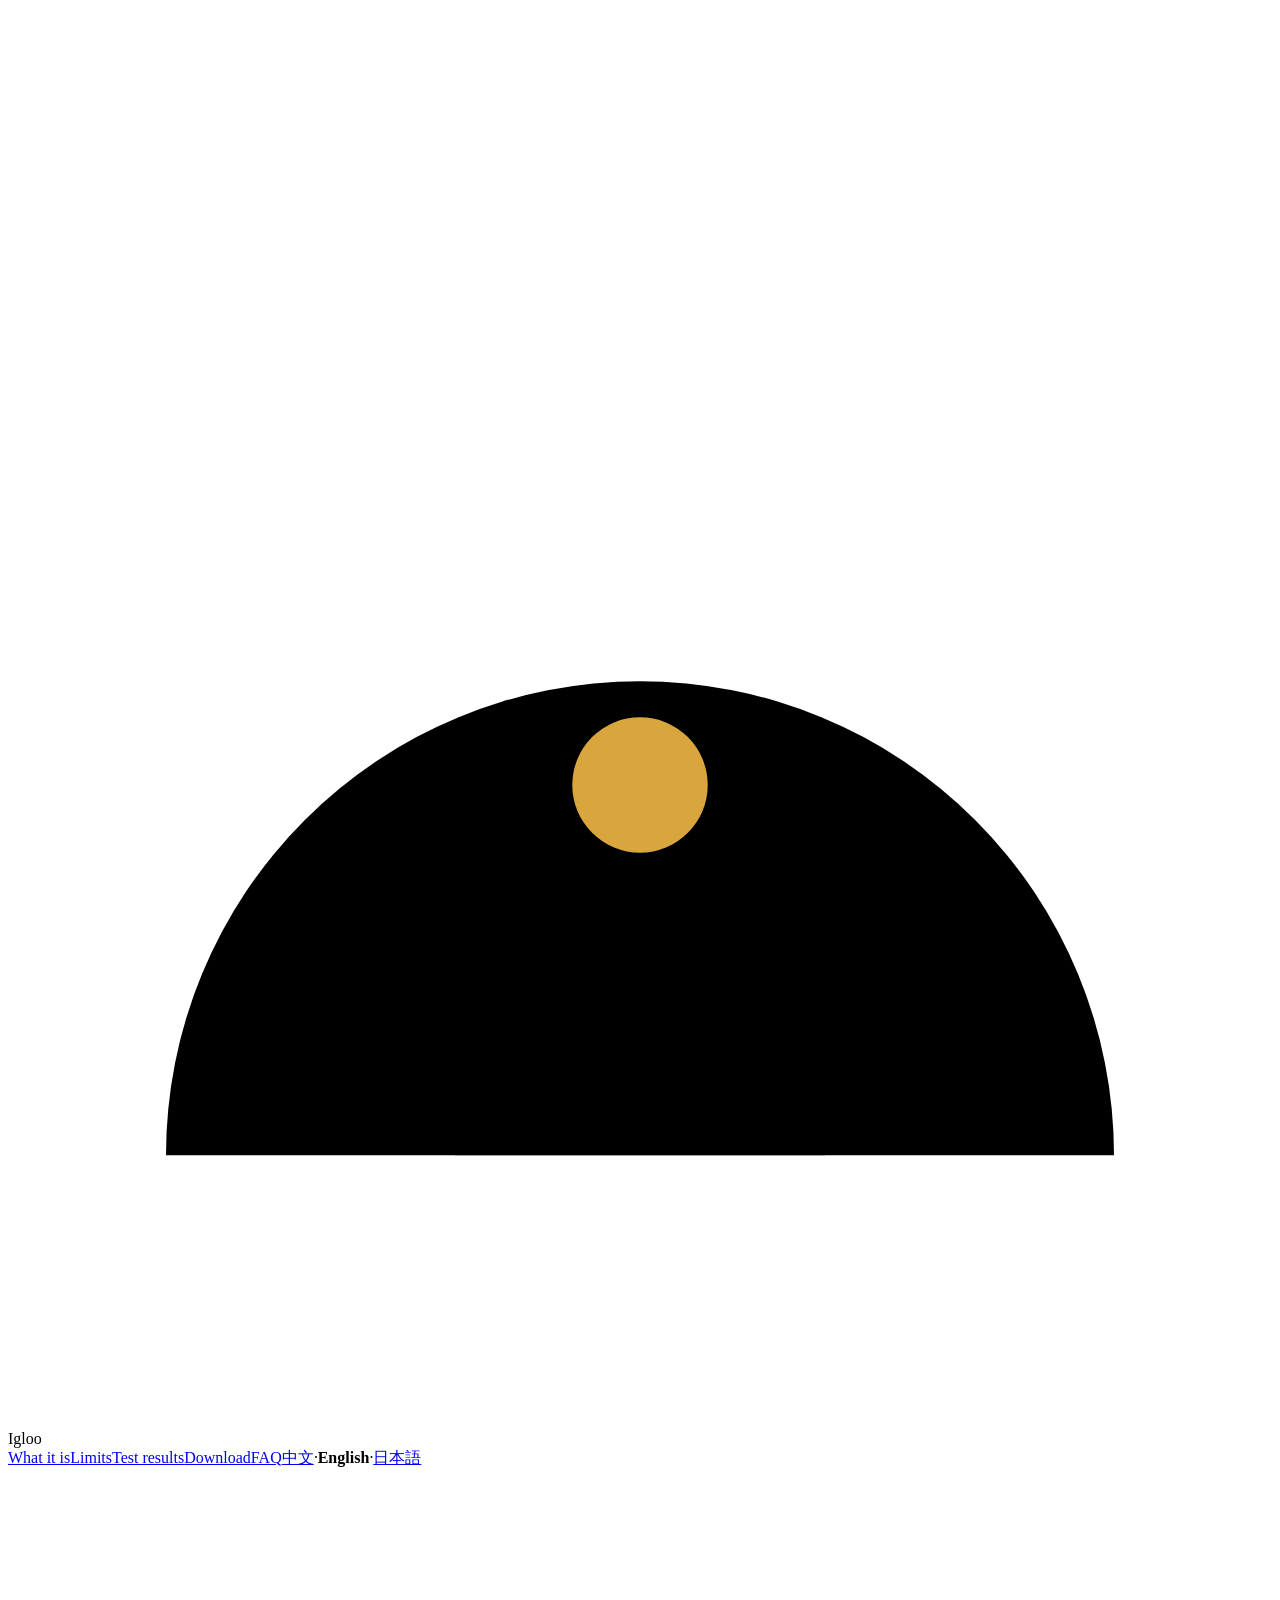
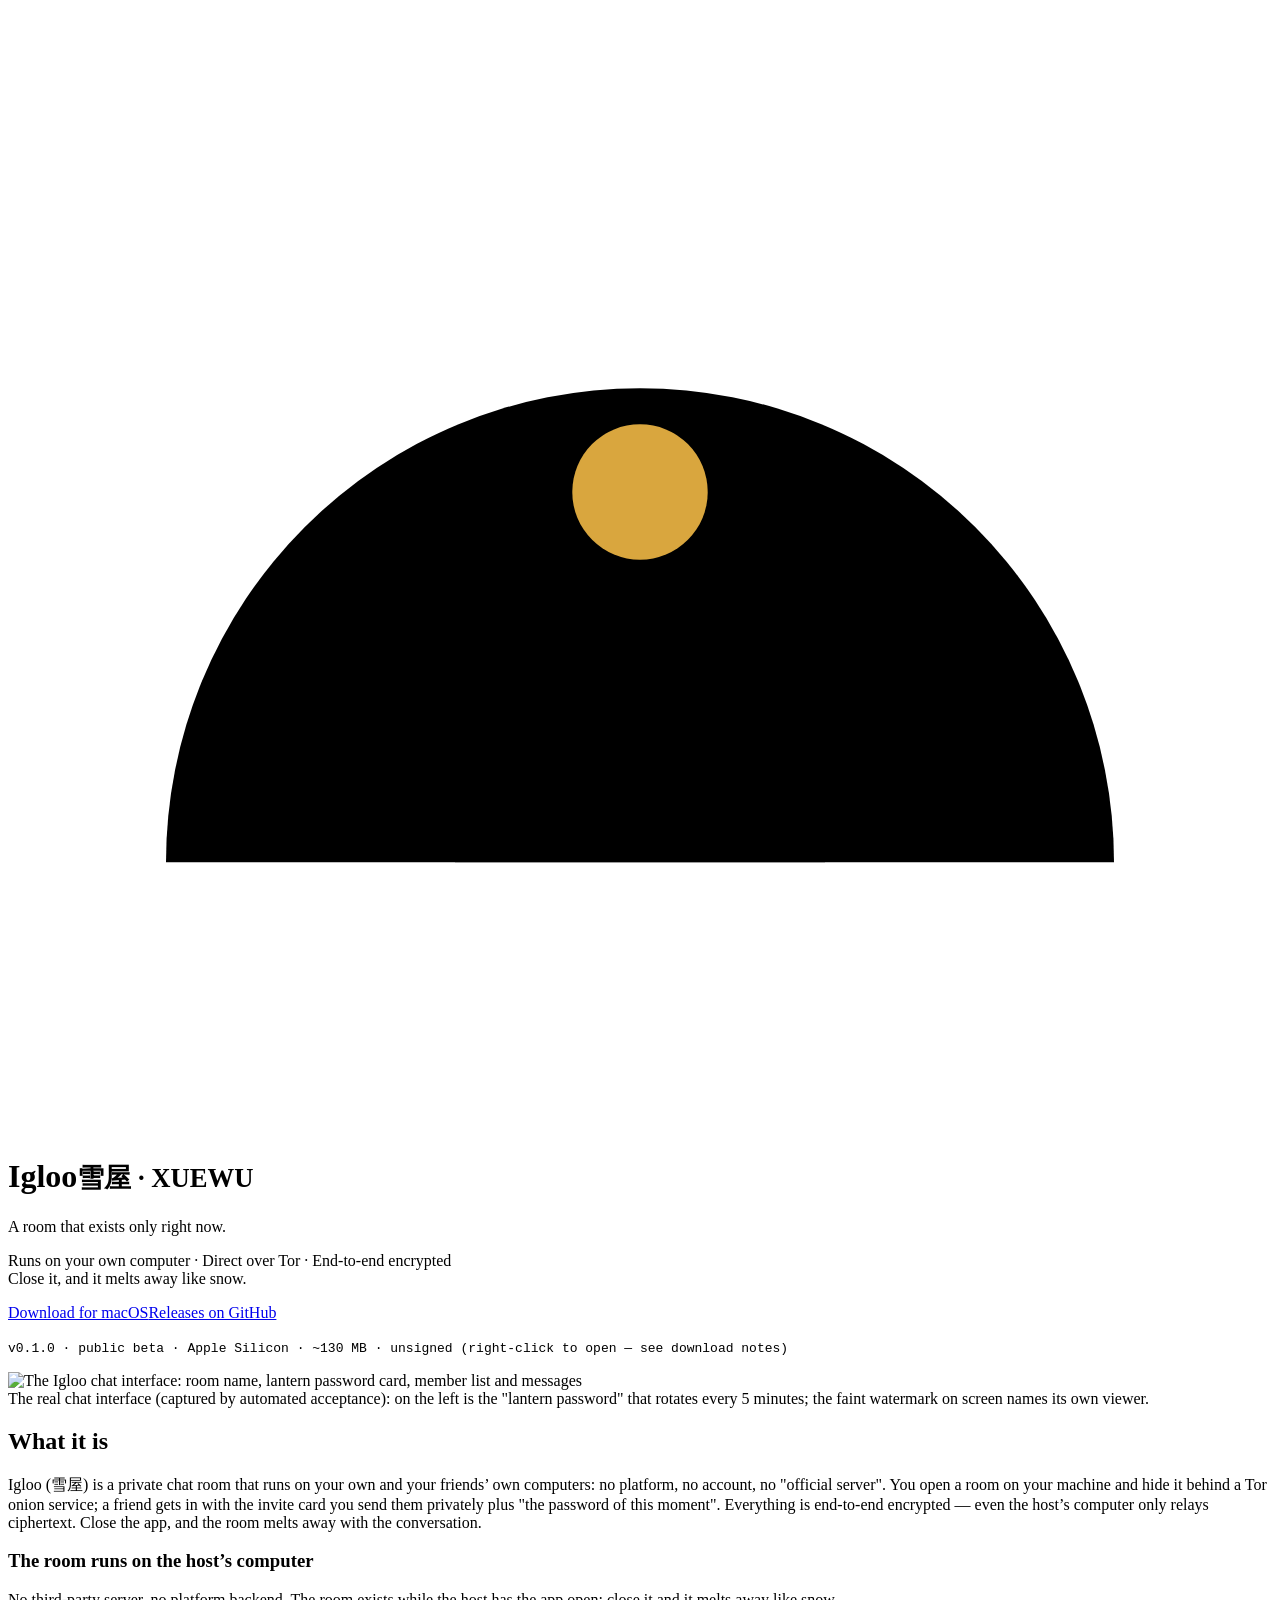
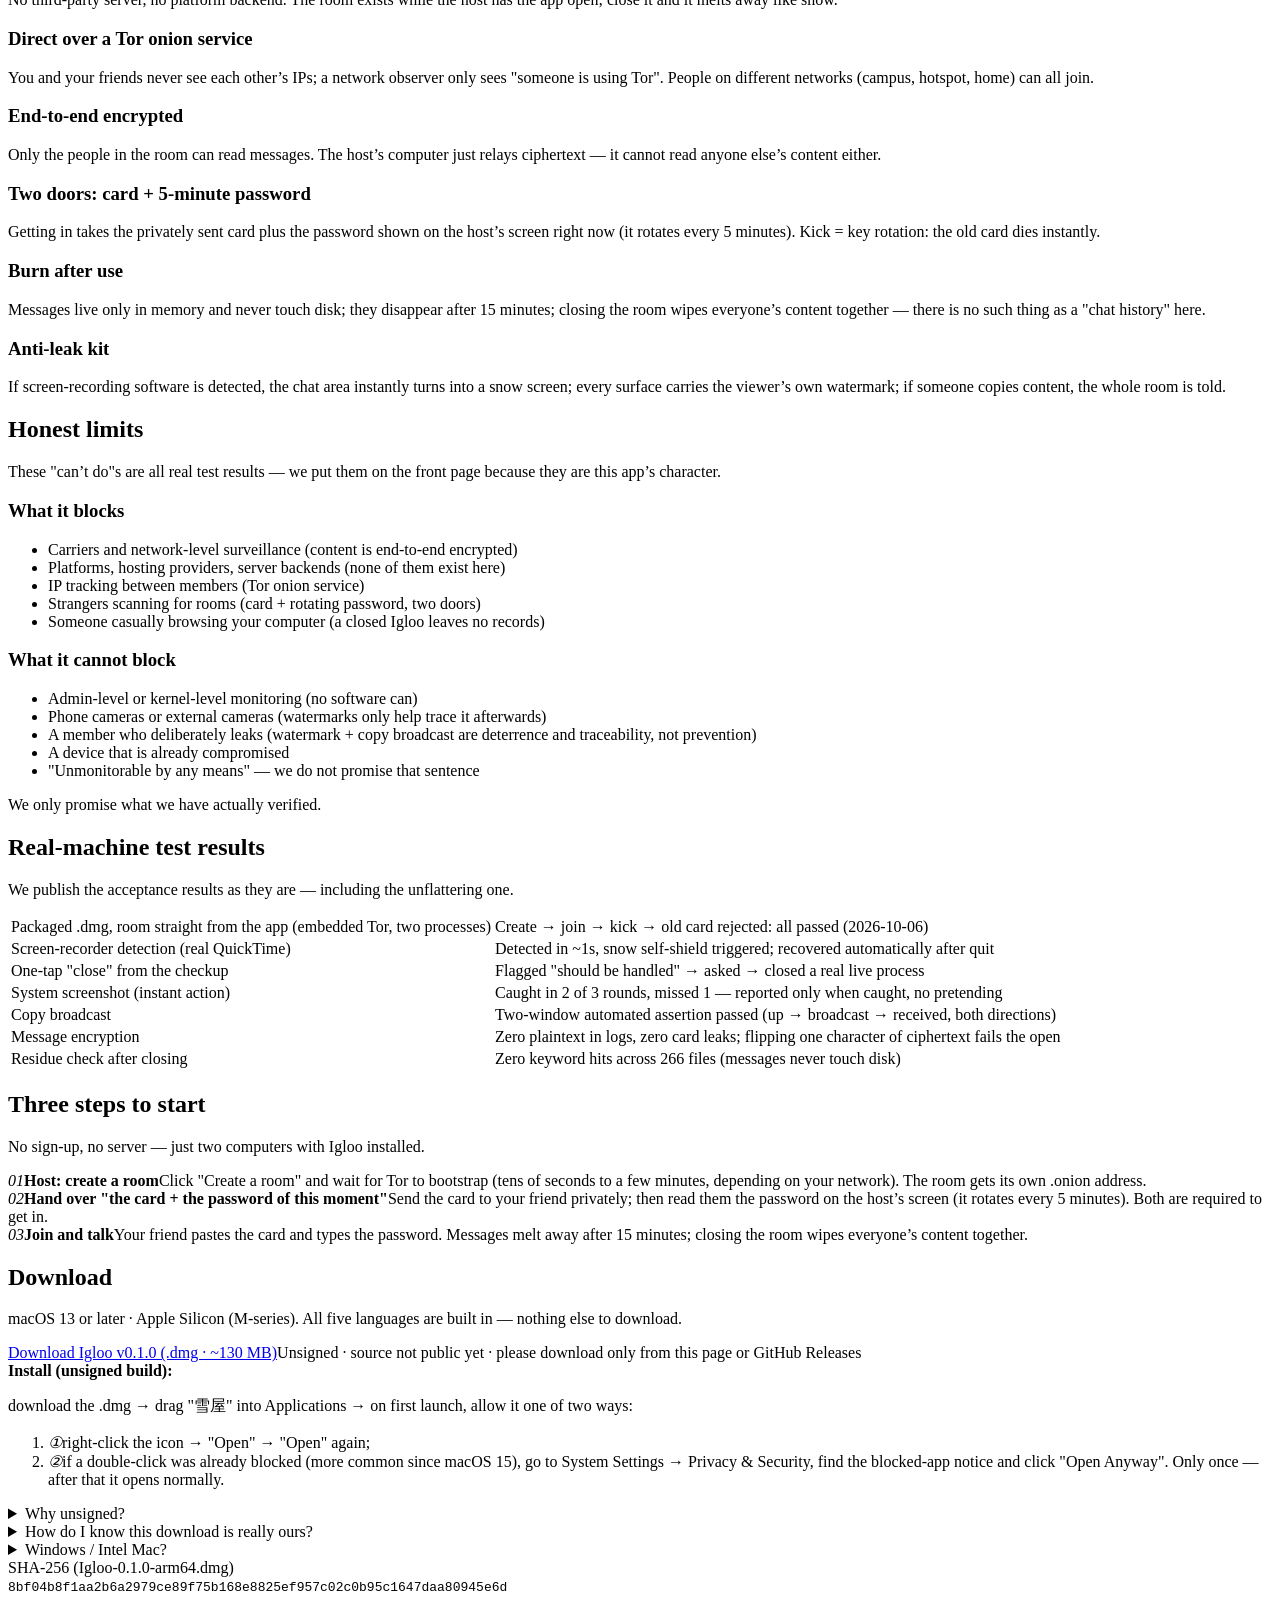
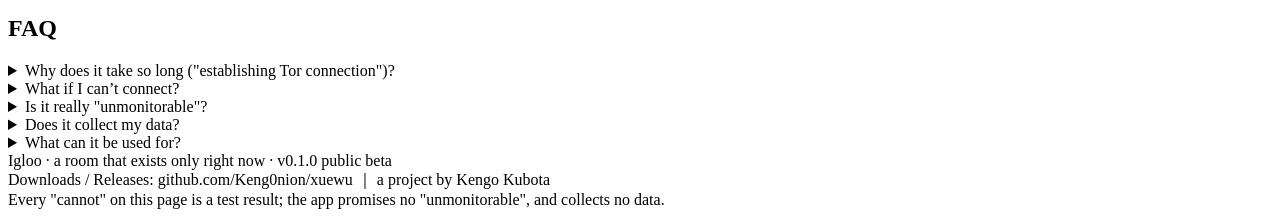
==== commit 4ba9c2e5: "site: rebuild with the restructured download section Regenerated from xuewu-app (95a71f6). Only the " ====
--- a/en/index.html
+++ b/en/index.html
@@ -1 +1 @@
-<!DOCTYPE html><html lang="en"><head><meta charset="utf-8"><meta name="viewport" content="width=device-width, initial-scale=1"><title>Igloo · a room that exists only right now</title><meta name="description" content="Igloo (雪屋) is a private chat room that runs on your own computer, reaches your friends directly over Tor, is end-to-end encrypted — and melts away when closed. macOS · Apple Silicon · free to download."><link rel="canonical" href="https://keng0nion.github.io/xuewu/en/"><link rel="icon" type="image/svg+xml" href="/xuewu/favicon.svg"><link rel="alternate" hreflang="zh" href="https://keng0nion.github.io/xuewu/"><link rel="alternate" hreflang="en" href="https://keng0nion.github.io/xuewu/en/"><link rel="alternate" hreflang="ja" href="https://keng0nion.github.io/xuewu/ja/"><meta property="og:title" content="Igloo · a room that exists only right now"><meta property="og:description" content="Igloo (雪屋) is a private chat room that runs on your own computer, reaches your friends directly over Tor, is end-to-end encrypted — and melts away when closed. macOS · Apple Silicon · free to download."><meta property="og:type" content="website"><link rel="stylesheet" href="/xuewu/_astro/Home.BnpmYeyb.css"></head><body><canvas id="snow" aria-hidden="true"></canvas><script type="module" src="/xuewu/_astro/SnowField.astro_astro_type_script_index_0_lang.C2a9gb9Y.js"></script><div class="wrap"><div class="top"><svg class="mark" viewBox="0 0 28 28" aria-hidden="true"><path d="M3.5 22a10.5 10.5 0 0 1 21 0Z"></path><path d="M9.9 22v-1.8a4.1 4.1 0 0 1 8.2 0V22" opacity=".75"></path><circle cx="14" cy="13.8" r="1.5" style="fill:#D9A63E;stroke:none"></circle></svg><span class="name">Igloo</span><nav><a href="#what">What it is</a><a href="#bounds">Limits</a><a href="#tests">Test results</a><a href="#download">Download</a><a href="#faq">FAQ</a><span class="lang"><a href="/xuewu/">中文</a><i>·</i><b>English</b><i>·</i><a href="/xuewu/ja/">日本語</a></span></nav></div><div class="hero"><svg class="bigmark" viewBox="0 0 28 28" aria-hidden="true"><path d="M3.5 22a10.5 10.5 0 0 1 21 0Z"></path><path d="M9.9 22v-1.8a4.1 4.1 0 0 1 8.2 0V22" opacity=".75"></path><circle cx="14" cy="13.8" r="1.5" style="fill:#D9A63E;stroke:none"></circle></svg><h1>Igloo<small>雪屋 · XUEWU</small></h1><p class="tagline">A room that exists only right now.</p><p class="sub">Runs on your own computer · Direct over Tor · End-to-end encrypted<br>Close it, and it melts away like snow.</p><div class="cta"><a class="btn primary" href="#download">Download for macOS</a><a class="btn" href="https://github.com/Keng0nion/xuewu">Releases on GitHub</a></div><p class="meta"><code>v0.1.0 · public beta · Apple Silicon · ~130 MB · unsigned (right-click to open — see download notes)</code></p><div class="shot" data-snow-surface><img src="/xuewu/room.png" alt="The Igloo chat interface: room name, lantern password card, member list and messages"><div class="cap">The real chat interface (captured by automated acceptance): on the left is the &quot;lantern password&quot; that rotates every 5 minutes; the faint watermark on screen names its own viewer.</div></div></div><section id="what"><h2>What it is</h2><p class="intro">Igloo (雪屋) is a private chat room that runs on your own and your friends’ own computers: no platform, no account, no &quot;official server&quot;. You open a room on your machine and hide it behind a Tor onion service; a friend gets in with the invite card you send them privately plus &quot;the password of this moment&quot;. Everything is end-to-end encrypted — even the host’s computer only relays ciphertext. Close the app, and the room melts away with the conversation.</p><div class="grid2"><div class="feat"><h3>The room runs on the host’s computer</h3><p>No third-party server, no platform backend. The room exists while the host has the app open; close it and it melts away like snow.</p></div><div class="feat"><h3>Direct over a Tor onion service</h3><p>You and your friends never see each other’s IPs; a network observer only sees &quot;someone is using Tor&quot;. People on different networks (campus, hotspot, home) can all join.</p></div><div class="feat"><h3>End-to-end encrypted</h3><p>Only the people in the room can read messages. The host’s computer just relays ciphertext — it cannot read anyone else’s content either.</p></div><div class="feat"><h3>Two doors: card + 5-minute password</h3><p>Getting in takes the privately sent card plus the password shown on the host’s screen right now (it rotates every 5 minutes). Kick = key rotation: the old card dies instantly.</p></div><div class="feat"><h3>Burn after use</h3><p>Messages live only in memory and never touch disk; they disappear after 15 minutes; closing the room wipes everyone’s content together — there is no such thing as a &quot;chat history&quot; here.</p></div><div class="feat"><h3>Anti-leak kit</h3><p>If screen-recording software is detected, the chat area instantly turns into a snow screen; every surface carries the viewer’s own watermark; if someone copies content, the whole room is told.</p></div></div></section><section id="bounds"><h2>Honest limits</h2><p class="lead">These &quot;can’t do&quot;s are all real test results — we put them on the front page because they are this app’s character.</p><div class="bounds"><div class="b can"><h3>What it blocks</h3><ul><li>Carriers and network-level surveillance (content is end-to-end encrypted)</li><li>Platforms, hosting providers, server backends (none of them exist here)</li><li>IP tracking between members (Tor onion service)</li><li>Strangers scanning for rooms (card + rotating password, two doors)</li><li>Someone casually browsing your computer (a closed Igloo leaves no records)</li></ul></div><div class="b cant"><h3>What it cannot block</h3><ul><li>Admin-level or kernel-level monitoring (no software can)</li><li>Phone cameras or external cameras (watermarks only help trace it afterwards)</li><li>A member who deliberately leaks (watermark + copy broadcast are deterrence and traceability, not prevention)</li><li>A device that is already compromised</li><li>&quot;Unmonitorable by any means&quot; — we do not promise that sentence</li></ul></div></div><p class="promise">We only promise what we have actually verified.</p></section><section id="tests"><h2>Real-machine test results</h2><p class="lead">We publish the acceptance results as they are — including the unflattering one.</p><table class="res"><tr><td>Packaged .dmg, room straight from the app (embedded Tor, two processes)</td><td class="y">Create → join → kick → old card rejected: all passed (2026-10-06)</td></tr><tr><td>Screen-recorder detection (real QuickTime)</td><td class="y">Detected in ~1s, snow self-shield triggered; recovered automatically after quit</td></tr><tr><td>One-tap &quot;close&quot; from the checkup</td><td class="y">Flagged &quot;should be handled&quot; → asked → closed a real live process</td></tr><tr><td>System screenshot (instant action)</td><td class="w">Caught in 2 of 3 rounds, missed 1 — reported only when caught, no pretending</td></tr><tr><td>Copy broadcast</td><td class="y">Two-window automated assertion passed (up → broadcast → received, both directions)</td></tr><tr><td>Message encryption</td><td class="y">Zero plaintext in logs, zero card leaks; flipping one character of ciphertext fails the open</td></tr><tr><td>Residue check after closing</td><td class="y">Zero keyword hits across 266 files (messages never touch disk)</td></tr></table></section><section id="how"><h2>Three steps to start</h2><p class="lead">No sign-up, no server — just two computers with Igloo installed.</p><div class="steps"><div class="step"><i>01</i><b>Host: create a room</b><span>Click &quot;Create a room&quot; and wait for Tor to bootstrap (tens of seconds to a few minutes, depending on your network). The room gets its own .onion address.</span></div><div class="step"><i>02</i><b>Hand over &quot;the card + the password of this moment&quot;</b><span>Send the card to your friend privately; then read them the password on the host’s screen (it rotates every 5 minutes). Both are required to get in.</span></div><div class="step"><i>03</i><b>Join and talk</b><span>Your friend pastes the card and types the password. Messages melt away after 15 minutes; closing the room wipes everyone’s content together.</span></div></div></section><section id="download"><h2>Download</h2><p class="lead">macOS 13 or later · Apple Silicon (M-series). All five languages are built in — nothing else to download.</p><div class="dl"><div class="row"><a class="btn primary" href="https://github.com/Keng0nion/xuewu/releases/latest/download/Igloo-0.1.0-arm64.dmg">Download Igloo v0.1.0 (.dmg · ~130 MB)</a><span class="meta" style="margin:0">Unsigned · source not public yet · please download only from this page or GitHub Releases</span></div><div class="install"><b>Install (unsigned build):</b>download the .dmg → drag &quot;雪屋&quot; into Applications → on first launch, allow it one of two ways: ① right-click the icon → &quot;Open&quot; → &quot;Open&quot; again; ② if a double-click was already blocked (more common since macOS 15), go to System Settings → Privacy &amp; Security, find the blocked-app notice and click &quot;Open Anyway&quot;. Only once — after that it opens normally.<br><b>Why unsigned?</b>Apple signing and notarization require a $99/year developer account, and this personal project doesn’t buy one — so the page says so plainly. macOS will warn about an &quot;unidentified developer&quot;: that is Apple’s default stance toward unpaid developers, not evidence that the build is broken. But it does mean you should verify where it came from (below).<br><b>How do I know this download is really ours?</b>Download only from this page or GitHub Releases, and check the fingerprint (run shasum -a 256 on the file and compare it with the string below). Any &quot;Igloo&quot; from another source is not ours.<br><b>Windows / Intel Mac?</b>Igloo is built on Electron and could work in theory, but so far only the Apple Silicon macOS build is packaged.<div class="sha"><code>SHA-256 (Igloo-0.1.0-arm64.dmg) · 8bf04b8f1aa2b6a2979ce89f75b168e8825ef957c02c0b95c1647daa80945e6d</code></div></div></div></section><section id="faq"><h2>FAQ</h2><details><summary>Why does it take so long (&quot;establishing Tor connection&quot;)?</summary><p>Tor first has to pick circuits and download network descriptions; the first bootstrap usually takes tens of seconds to a few minutes — it is not stuck. The waiting screen shows the real stages as they happen (Tor connection → room connection) and offers a &quot;cancel&quot; after three seconds.</p></details><details><summary>What if I can’t connect?</summary><p>Two common causes: ① the password expired — it rotates every 5 minutes, so ask for &quot;the one right now&quot;; ② the host closed the room, or the network hiccuped. The UI tells you which one it is; it never pretends to be connecting.</p></details><details><summary>Is it really &quot;unmonitorable&quot;?</summary><p>We do not promise that sentence — no software can. Igloo does two things: it blocks network-level surveillance (end-to-end encryption + Tor), and it does its best on the device side (a checkup for screen recorders, remote control, login items, with a heads-up when something looks off). If the other side’s monitoring sits at the lowest level of your OS, or they have your admin rights: no software can stop that, and neither can Igloo.</p></details><details><summary>Does it collect my data?</summary><p>Zero telemetry, zero update checks, zero cloud. Apart from talking to the local Tor process, it makes no network requests. The only disk write is one line of language preference (mode 0600); messages, keys and cards live only in memory and are zeroed on close. You can verify it yourself: after closing Igloo, look at ~/Library/Application Support/雪屋 (just that one line) and any xuewu* files under /tmp (nothing is left). Our own residue checker found zero keyword hits across 266 files.</p></details><details><summary>What can it be used for?</summary><p>Private communication: friend groups, family, conversations that need to stay private. Please follow the laws where you live.</p></details></section><footer>Igloo · a room that exists only right now · v0.1.0 public beta<br>Downloads / Releases: github.com/Keng0nion/xuewu ｜ a project by Kengo Kubota<br>Every &quot;cannot&quot; on this page is a test result; the app promises no &quot;unmonitorable&quot;, and collects no data.</footer></div></body></html>+<!DOCTYPE html><html lang="en"><head><meta charset="utf-8"><meta name="viewport" content="width=device-width, initial-scale=1"><title>Igloo · a room that exists only right now</title><meta name="description" content="Igloo (雪屋) is a private chat room that runs on your own computer, reaches your friends directly over Tor, is end-to-end encrypted — and melts away when closed. macOS · Apple Silicon · free to download."><link rel="canonical" href="https://keng0nion.github.io/xuewu/en/"><link rel="icon" type="image/svg+xml" href="/xuewu/favicon.svg"><link rel="alternate" hreflang="zh" href="https://keng0nion.github.io/xuewu/"><link rel="alternate" hreflang="en" href="https://keng0nion.github.io/xuewu/en/"><link rel="alternate" hreflang="ja" href="https://keng0nion.github.io/xuewu/ja/"><meta property="og:title" content="Igloo · a room that exists only right now"><meta property="og:description" content="Igloo (雪屋) is a private chat room that runs on your own computer, reaches your friends directly over Tor, is end-to-end encrypted — and melts away when closed. macOS · Apple Silicon · free to download."><meta property="og:type" content="website"><meta property="og:url" content="https://keng0nion.github.io/xuewu/en/"><meta property="og:site_name" content="雪屋 Igloo"><meta property="og:locale" content="en"><meta property="og:image" content="https://keng0nion.github.io/xuewu/room.png"><meta name="twitter:card" content="summary_large_image"><script type="application/ld+json">{"@context":"https://schema.org","@type":"SoftwareApplication","name":"雪屋 Igloo","url":"https://keng0nion.github.io/xuewu/","description":"Igloo (雪屋) is a private chat room that runs on your own computer, reaches your friends directly over Tor, is end-to-end encrypted — and melts away when closed. macOS · Apple Silicon · free to download.","applicationCategory":"CommunicationApplication","operatingSystem":"macOS","isAccessibleForFree":true,"inLanguage":"en"}</script><link rel="stylesheet" href="/xuewu/_astro/Home.BKcGDAx3.css"></head><body><canvas id="snow" aria-hidden="true"></canvas><script type="module" src="/xuewu/_astro/SnowField.astro_astro_type_script_index_0_lang.C2a9gb9Y.js"></script><div class="wrap"><div class="top"><svg class="mark" viewBox="0 0 28 28" aria-hidden="true"><path d="M3.5 22a10.5 10.5 0 0 1 21 0Z"></path><path d="M9.9 22v-1.8a4.1 4.1 0 0 1 8.2 0V22" opacity=".75"></path><circle cx="14" cy="13.8" r="1.5" style="fill:#D9A63E;stroke:none"></circle></svg><span class="name">Igloo</span><nav><a href="#what">What it is</a><a href="#bounds">Limits</a><a href="#tests">Test results</a><a href="#download">Download</a><a href="#faq">FAQ</a><span class="lang"><a href="/xuewu/">中文</a><i>·</i><b>English</b><i>·</i><a href="/xuewu/ja/">日本語</a></span></nav></div><div class="hero"><svg class="bigmark" viewBox="0 0 28 28" aria-hidden="true"><path d="M3.5 22a10.5 10.5 0 0 1 21 0Z"></path><path d="M9.9 22v-1.8a4.1 4.1 0 0 1 8.2 0V22" opacity=".75"></path><circle cx="14" cy="13.8" r="1.5" style="fill:#D9A63E;stroke:none"></circle></svg><h1>Igloo<small>雪屋 · XUEWU</small></h1><p class="tagline">A room that exists only right now.</p><p class="sub">Runs on your own computer · Direct over Tor · End-to-end encrypted<br>Close it, and it melts away like snow.</p><div class="cta"><a class="btn primary" href="#download">Download for macOS</a><a class="btn" href="https://github.com/Keng0nion/xuewu">Releases on GitHub</a></div><p class="meta"><code>v0.1.0 · public beta · Apple Silicon · ~130 MB · unsigned (right-click to open — see download notes)</code></p><div class="shot" data-snow-surface><img src="/xuewu/room.png" alt="The Igloo chat interface: room name, lantern password card, member list and messages"><div class="cap">The real chat interface (captured by automated acceptance): on the left is the &quot;lantern password&quot; that rotates every 5 minutes; the faint watermark on screen names its own viewer.</div></div></div><section id="what"><h2>What it is</h2><p class="intro">Igloo (雪屋) is a private chat room that runs on your own and your friends’ own computers: no platform, no account, no &quot;official server&quot;. You open a room on your machine and hide it behind a Tor onion service; a friend gets in with the invite card you send them privately plus &quot;the password of this moment&quot;. Everything is end-to-end encrypted — even the host’s computer only relays ciphertext. Close the app, and the room melts away with the conversation.</p><div class="grid2"><div class="feat"><h3>The room runs on the host’s computer</h3><p>No third-party server, no platform backend. The room exists while the host has the app open; close it and it melts away like snow.</p></div><div class="feat"><h3>Direct over a Tor onion service</h3><p>You and your friends never see each other’s IPs; a network observer only sees &quot;someone is using Tor&quot;. People on different networks (campus, hotspot, home) can all join.</p></div><div class="feat"><h3>End-to-end encrypted</h3><p>Only the people in the room can read messages. The host’s computer just relays ciphertext — it cannot read anyone else’s content either.</p></div><div class="feat"><h3>Two doors: card + 5-minute password</h3><p>Getting in takes the privately sent card plus the password shown on the host’s screen right now (it rotates every 5 minutes). Kick = key rotation: the old card dies instantly.</p></div><div class="feat"><h3>Burn after use</h3><p>Messages live only in memory and never touch disk; they disappear after 15 minutes; closing the room wipes everyone’s content together — there is no such thing as a &quot;chat history&quot; here.</p></div><div class="feat"><h3>Anti-leak kit</h3><p>If screen-recording software is detected, the chat area instantly turns into a snow screen; every surface carries the viewer’s own watermark; if someone copies content, the whole room is told.</p></div></div></section><section id="bounds"><h2>Honest limits</h2><p class="lead">These &quot;can’t do&quot;s are all real test results — we put them on the front page because they are this app’s character.</p><div class="bounds"><div class="b can"><h3>What it blocks</h3><ul><li>Carriers and network-level surveillance (content is end-to-end encrypted)</li><li>Platforms, hosting providers, server backends (none of them exist here)</li><li>IP tracking between members (Tor onion service)</li><li>Strangers scanning for rooms (card + rotating password, two doors)</li><li>Someone casually browsing your computer (a closed Igloo leaves no records)</li></ul></div><div class="b cant"><h3>What it cannot block</h3><ul><li>Admin-level or kernel-level monitoring (no software can)</li><li>Phone cameras or external cameras (watermarks only help trace it afterwards)</li><li>A member who deliberately leaks (watermark + copy broadcast are deterrence and traceability, not prevention)</li><li>A device that is already compromised</li><li>&quot;Unmonitorable by any means&quot; — we do not promise that sentence</li></ul></div></div><p class="promise">We only promise what we have actually verified.</p></section><section id="tests"><h2>Real-machine test results</h2><p class="lead">We publish the acceptance results as they are — including the unflattering one.</p><table class="res"><tr><td>Packaged .dmg, room straight from the app (embedded Tor, two processes)</td><td class="y">Create → join → kick → old card rejected: all passed (2026-10-06)</td></tr><tr><td>Screen-recorder detection (real QuickTime)</td><td class="y">Detected in ~1s, snow self-shield triggered; recovered automatically after quit</td></tr><tr><td>One-tap &quot;close&quot; from the checkup</td><td class="y">Flagged &quot;should be handled&quot; → asked → closed a real live process</td></tr><tr><td>System screenshot (instant action)</td><td class="w">Caught in 2 of 3 rounds, missed 1 — reported only when caught, no pretending</td></tr><tr><td>Copy broadcast</td><td class="y">Two-window automated assertion passed (up → broadcast → received, both directions)</td></tr><tr><td>Message encryption</td><td class="y">Zero plaintext in logs, zero card leaks; flipping one character of ciphertext fails the open</td></tr><tr><td>Residue check after closing</td><td class="y">Zero keyword hits across 266 files (messages never touch disk)</td></tr></table></section><section id="how"><h2>Three steps to start</h2><p class="lead">No sign-up, no server — just two computers with Igloo installed.</p><div class="steps"><div class="step"><i>01</i><b>Host: create a room</b><span>Click &quot;Create a room&quot; and wait for Tor to bootstrap (tens of seconds to a few minutes, depending on your network). The room gets its own .onion address.</span></div><div class="step"><i>02</i><b>Hand over &quot;the card + the password of this moment&quot;</b><span>Send the card to your friend privately; then read them the password on the host’s screen (it rotates every 5 minutes). Both are required to get in.</span></div><div class="step"><i>03</i><b>Join and talk</b><span>Your friend pastes the card and types the password. Messages melt away after 15 minutes; closing the room wipes everyone’s content together.</span></div></div></section><section id="download"><h2>Download</h2><p class="lead">macOS 13 or later · Apple Silicon (M-series). All five languages are built in — nothing else to download.</p><div class="dl"><div class="row"><a class="btn primary" href="https://github.com/Keng0nion/xuewu/releases/latest/download/Igloo-0.1.0-arm64.dmg">Download Igloo v0.1.0 (.dmg · ~130 MB)</a><span class="meta" style="margin:0">Unsigned · source not public yet · please download only from this page or GitHub Releases</span></div><!-- 安装：下载页最关键的一段，单独成块并限制行宽，别和其它说明挤成一团 --><div class="install"><b>Install (unsigned build):</b><p>download the .dmg → drag &quot;雪屋&quot; into Applications → on first launch, allow it one of two ways:</p><ol class="paths"><li><i>①</i><span>right-click the icon → &quot;Open&quot; → &quot;Open&quot; again;</span></li><li><i>②</i><span>if a double-click was already blocked (more common since macOS 15), go to System Settings → Privacy &amp; Security, find the blocked-app notice and click &quot;Open Anyway&quot;. Only once — after that it opens normally.</span></li></ol></div><!-- 三条次要说明收进折叠项，与页尾 FAQ 用同一套 details 样式 --><div class="qa"><details><summary>Why unsigned?</summary><p>Apple signing and notarization require a $99/year developer account, and this personal project doesn’t buy one — so the page says so plainly. macOS will warn about an &quot;unidentified developer&quot;: that is Apple’s default stance toward unpaid developers, not evidence that the build is broken. But it does mean you should verify where it came from (below).</p></details><details><summary>How do I know this download is really ours?</summary><p>Download only from this page or GitHub Releases, and check the fingerprint (run shasum -a 256 on the file and compare it with the string below). Any &quot;Igloo&quot; from another source is not ours.</p></details><details><summary>Windows / Intel Mac?</summary><p>Igloo is built on Electron and could work in theory, but so far only the Apple Silicon macOS build is packaged.</p></details></div><!-- 指纹：要能在终端里比对，所以做成独立可整段选中的块 --><div class="sha"><div class="sha-label">SHA-256 (Igloo-0.1.0-arm64.dmg)</div><code>8bf04b8f1aa2b6a2979ce89f75b168e8825ef957c02c0b95c1647daa80945e6d</code></div></div></section><section id="faq"><h2>FAQ</h2><details><summary>Why does it take so long (&quot;establishing Tor connection&quot;)?</summary><p>Tor first has to pick circuits and download network descriptions; the first bootstrap usually takes tens of seconds to a few minutes — it is not stuck. The waiting screen shows the real stages as they happen (Tor connection → room connection) and offers a &quot;cancel&quot; after three seconds.</p></details><details><summary>What if I can’t connect?</summary><p>Two common causes: ① the password expired — it rotates every 5 minutes, so ask for &quot;the one right now&quot;; ② the host closed the room, or the network hiccuped. The UI tells you which one it is; it never pretends to be connecting.</p></details><details><summary>Is it really &quot;unmonitorable&quot;?</summary><p>We do not promise that sentence — no software can. Igloo does two things: it blocks network-level surveillance (end-to-end encryption + Tor), and it does its best on the device side (a checkup for screen recorders, remote control, login items, with a heads-up when something looks off). If the other side’s monitoring sits at the lowest level of your OS, or they have your admin rights: no software can stop that, and neither can Igloo.</p></details><details><summary>Does it collect my data?</summary><p>Zero telemetry, zero update checks, zero cloud. Apart from talking to the local Tor process, it makes no network requests. The only disk write is one line of language preference (mode 0600); messages, keys and cards live only in memory and are zeroed on close. You can verify it yourself: after closing Igloo, look at ~/Library/Application Support/雪屋 (just that one line) and any xuewu* files under /tmp (nothing is left). Our own residue checker found zero keyword hits across 266 files.</p></details><details><summary>What can it be used for?</summary><p>Private communication: friend groups, family, conversations that need to stay private. Please follow the laws where you live.</p></details></section><footer>Igloo · a room that exists only right now · v0.1.0 public beta<br>Downloads / Releases: github.com/Keng0nion/xuewu ｜ a project by Kengo Kubota<br>Every &quot;cannot&quot; on this page is a test result; the app promises no &quot;unmonitorable&quot;, and collects no data.</footer></div></body></html>
